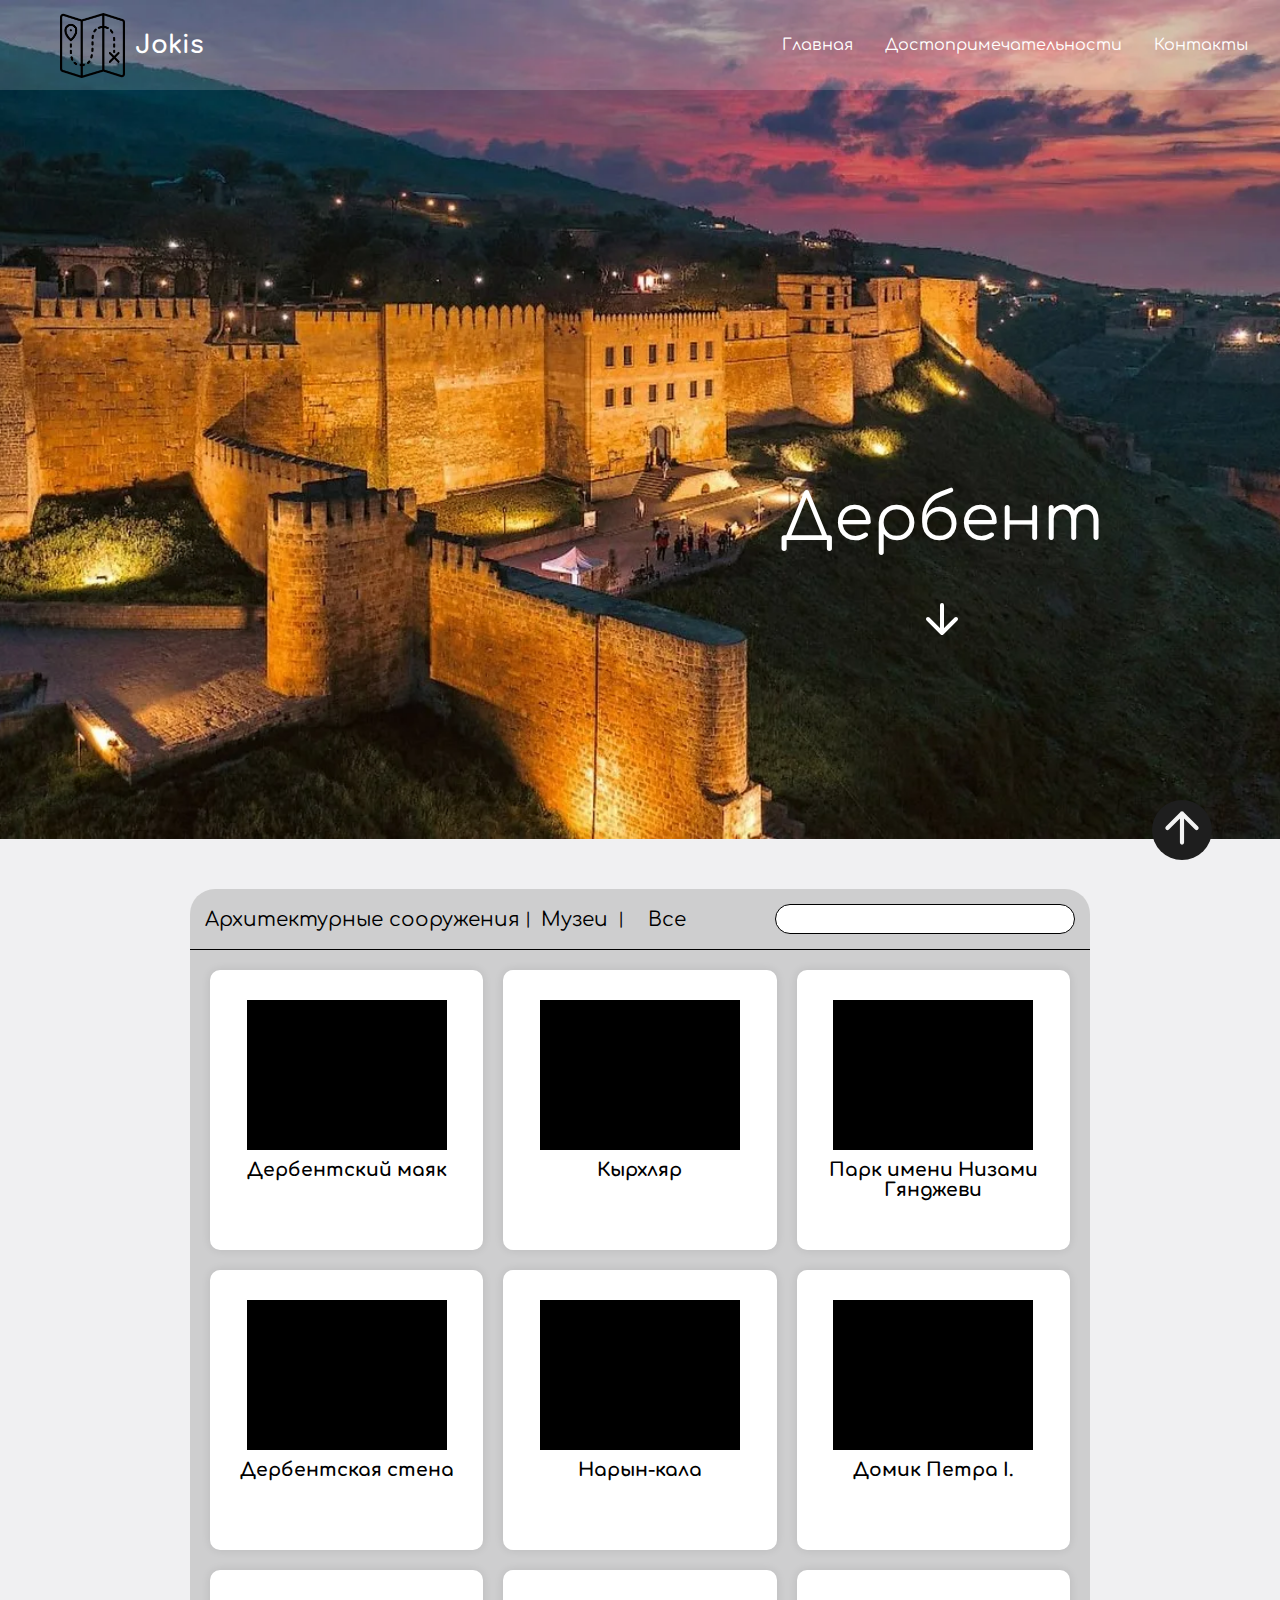
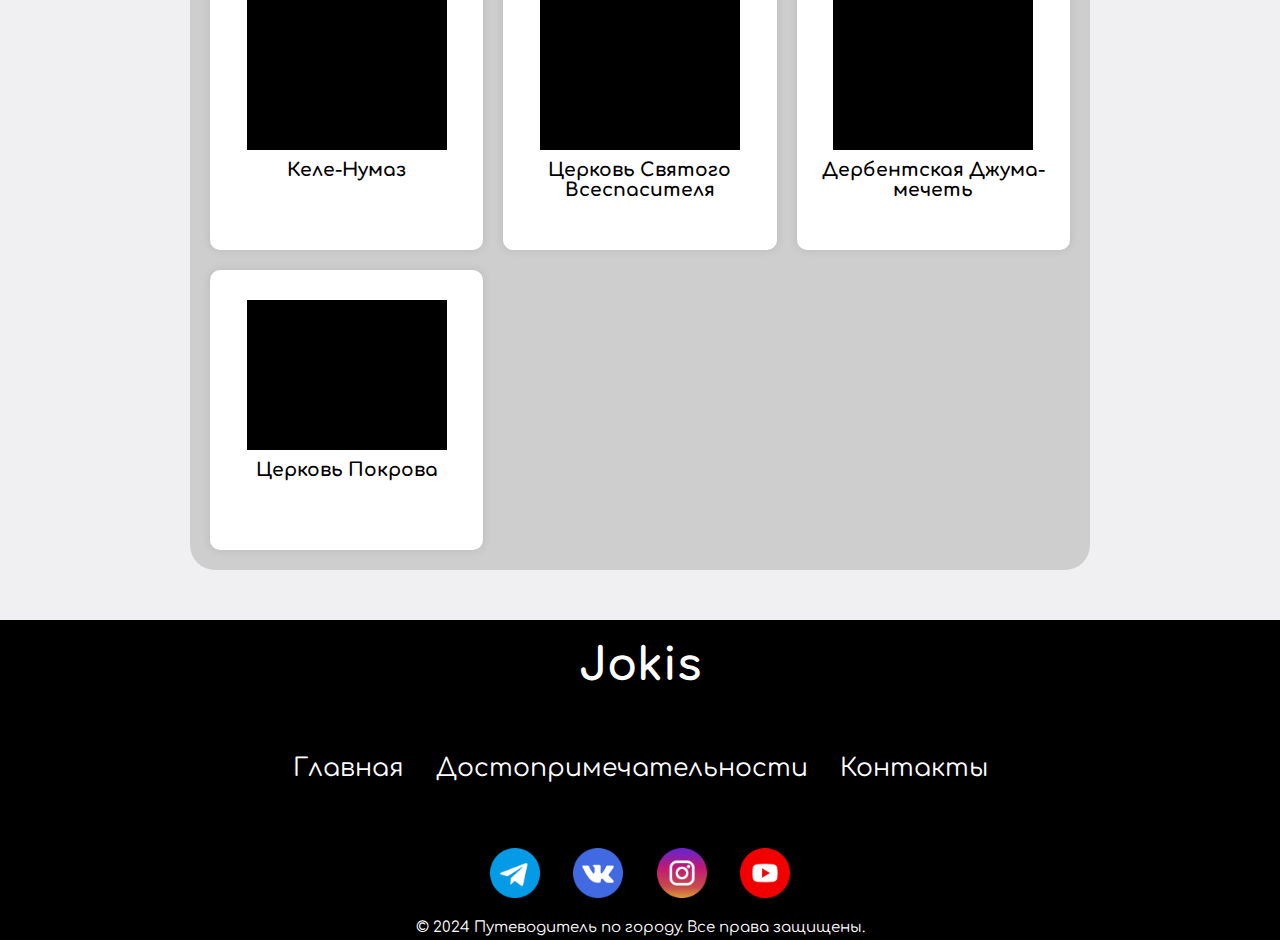
==== index2.html @ 780e8526 "Добавление api и его функционал" ====
<!DOCTYPE html>
<html lang="en">
<head>
    <meta charset="UTF-8">
    <meta name="viewport" content="width=device-width, initial-scale=1.0">
    <title>Document</title>
    <link rel="stylesheet" href="./assets/css/style.css">
<!--    <script src="./assets/JS/script.js" defer></script>-->
    <link rel="preconnect" href="https://fonts.googleapis.com">
    <link rel="preconnect" href="https://fonts.gstatic.com" crossorigin>
    <link href="https://fonts.googleapis.com/css2?family=Comfortaa:wght@300..700&display=swap" rel="stylesheet">
    <style>
        #loader {
            display: none;
            font-size: 24px;
            text-align: center;
        }
        .attraction {
            border: 1px solid #ccc;
            margin: 10px;
            padding: 10px;
            border-radius: 5px;
        }
        img {
            max-width: 100%;
            height: auto;
        }
    </style>
</head>
<body>
    <div class="yakor">
        <a href="#header"><img src="./assets/img/Arrow up.svg" alt="" width="50px" height="50px"></a>
    </div>
    <header class="header" id="header">
        <div class="header__container">
            <div class="header__container-logo">
                <img src="./assets/img/maps_2953336.png" alt="" width="65px" height="60px"> 
                <a href="./index.html">Jokis</p>
            </div>
            <div class="header__container-navbar">
                <div class="hamburger-menu">
                    <div class="hamburger" id="burgerOpen" ><img src="./assets/img/Icon.svg" alt=""></div>
                    <div class="hamburger__modal" id="menuItems">
                            <div class="close" id="burgerClose" style="width: 48px; height: 48px;"><img src="./assets/img/close.svg" alt=""></div>
                            <ul class="hamburger__nav-links">
                                <a href="./index.html" class="button">Главная</a>
                                <a href="./index2.html" class="button">Достопримечательности</a>
                                <a href="./index3.html" class="button-contact">Контакты</a>
                            </ul>
                    </div>
                </div>
                <ul class="nav-links">
                    <li><a href="./index.html">Главная</a></li>
                    <li><a href="./index2.html">Достопримечательности</a></li>
                    <li><a href="./index3.html">Контакты</a></li>
                </ul>
            </div>

        </div>
        <div class="header__intro">
            <p class="intro">Дербент</p>
            <a href="#slid2"><img src="./assets/img/Arrow left.svg" alt=""></a>
        </div>
        <script src="./assets/JS/burger.js"></script>
    </header>
    <section class="dep">
    
        <div class="dep_box">
            <div class="top">
                <div class="top-bottoms">
                    <button class="button_filtr" id='filtr-1'>Архитектурные сооружения</button>
                    <p>|</p>
                    <button class="button_filtr" id='filtr-2'>Музеи</button>
                    <p>|</p>
                    <button class="button_filtr" id='filtr-3'>Все</button>
                </div>
                <input id='search_input' type="search">
            </div>
            <div class="dep__cards">
                <div class="card bam" id="1">
                    <div class="img" style="background-color: black; width: 200px; height: 150px;"></div>
                    <h3>Дербентский маяк</h3>
                </div>
                <div class="card" id="2">
                    <div class="img" style="background-color: black; width: 200px; height: 150px;"></div>
                    <h3>Кырхляр</h3>
                </div>
                <div class="card" id="3 bam">
                    <div class="img" style="background-color: black; width: 200px; height: 150px;"></div>
                    <h3>Парк имени Низами Гянджеви</h3>
                </div>
                <div class="card" id="4">
                    <div class="img" style="background-color: black; width: 200px; height: 150px;"></div>
                    <h3>Дербентская стена</h3>
                </div>
                <div class="card bum" id="5">
                    <div class="img" style="background-color: black; width: 200px; height: 150px;"></div>
                    <h3>Нарын-кала</h3>
                </div>
                <div class="card" id="6">
                    <div class="img" style="background-color: black; width: 200px; height: 150px;"></div>
                    <h3>Домик Петра I. </h3>
                </div>
                <div class="card" id="7">
                    <div class="img" style="background-color: black; width: 200px; height: 150px;"></div>
                    <h3>Келе-Нумаз</h3>
                </div>
                <div class="card" id="8">
                    <div class="img" style="background-color: black; width: 200px; height: 150px;"></div>
                    <h3>Церковь Святого Всеспасителя</h3>
                </div>
                <div class="card" id="9">
                    <div class="img" style="background-color: black; width: 200px; height: 150px;"></div>
                    <h3>Дербентская Джума-мечеть</h3>
                </div>
                <div class="card" id="10">
                    <div class="img" style="background-color: black; width: 200px; height: 150px;"></div>
                    <h3>Церковь Покрова</h3>
                </div>
            </div>
        </div>
        <script src="./assets/JS/index2.js"></script>
    </section>
    <section class="footer">
        <div class="footer__container">
            <div class="footer__container-logo">
                <p>Jokis</p>
            </div>
            <div class="footer__container-navbar">
                <ul class="nav-links">
                    <a href="./index.html">Главная</a>
                    <a href="./index2.html">Достопримечательности</a>
                    <a href="./index3.html">Контакты</a>
                </ul>
            </div>
            <div class="footer__container-social">
                <a href="#" class="social-link"><img src="./assets/img/free-icon-telegram-2111646.png" alt="" width="50px" height="50px"></a>
                <a href="#" class="social-link"><img src="./assets/img/free-icon-vk-3670055.png" alt="" width="50px" height="50px"></a>
                <a href="#" class="social-link"><img src="./assets/img/free-icon-instagram-4494488.png" alt="" width="50px" height="50px"></a>
                <a href="#" class="social-link"><img src="./assets/img/free-icon-youtube-4494485.png" alt="" width="50px" height="50px"></a>
            </div>
        </div>
        <div class="footer__copyright">
            <p style="color: white;">&copy; 2024 Путеводитель по городу. Все права защищены.</p>
        </div>
    </section>

</body>
</html>
---- assets/css/style.css ----
@charset "UTF-8";
#help-modal {
  background-color: #D9D9D9;
  color: white;
  padding: 12px 16px;
  border: none;
  cursor: pointer;
}
@keyframes animatetop {
  from {
    top: -300px;
    opacity: 0;
  }
  to {
    top: 0;
    opacity: 1;
  }
}
* {
  margin: 0;
  padding: 0;
  font-family: Comfortaa;
  color: black;
  text-decoration: none;
}

body {
  margin: 0 auto;
  width: 100%;
  height: 100%;
  background-color: #F0F0F2;
}

.header {
  margin: 0 auto;
  width: 100%;
  height: 839px;
  background: url("../img/[base64].webp");
  background-repeat: no-repeat;
  background-size: cover;
  background-position: center;
}
.header__container {
  margin: 0 auto;
  width: 100%;
  height: 90px;
  display: flex;
  justify-content: space-between;
  align-items: center;
  background-color: rgba(248, 247, 248, 0.1607843137);
}
.header__container-logo {
  display: flex;
  align-items: center;
  margin-left: 60px;
  height: 60px;
  width: 190px;
}
.header__container-logo a {
  margin-left: 10px;
  font-size: 25px;
  font-weight: 900;
  color: white;
}
.header__container-navbar {
  height: 40px;
  display: flex;
  justify-content: space-between;
  align-items: center;
  padding: 0 1rem;
}
.header__container-navbar .hamburger-menu {
  height: 40px;
  display: none;
}
.header__container-navbar .hamburger-menu .hamburger__modal {
  display: none;
  position: fixed;
  z-index: 1;
  left: 0;
  top: 0;
  width: 100vw; /* полная ширина */
  height: 100vh; /* полная высота */
  background-color: rgba(0, 0, 0, 0.4); /* цвет фона - прозрачный черный */
}
.header__container-navbar .hamburger-menu .hamburger__modal-content {
  background-color: #fff;
  /* окно будет находится по центру по горизонтали и с отступом сверху в 100 px */
  margin: 0 auto;
  padding: 20px;
  width: 50%;
  font-size: 20px;
  /* разнесем текст и кнопоку по краям окна */
  display: flex;
  flex-direction: column;
}
.header__container-navbar .hamburger {
  width: 30px;
  height: 3px;
  margin: 5px;
}
.header__container-navbar ul {
  list-style: none;
  display: flex;
  margin: 0;
  padding: 0;
}
.header__container-navbar ul li a {
  color: white;
  text-decoration: none;
  padding: 1rem;
  font-family: Comfortaa;
}
.header__intro {
  position: relative;
  right: 5%;
  top: 35%;
  width: 348px;
  height: 200px;
  display: flex;
  flex-direction: column;
  align-items: center;
  gap: 40px;
  font-size: Comfortaa;
  float: right;
  margin: 0 auto;
  padding: 100px;
}
.header__intro .intro {
  color: white;
  font-size: 64px;
}
.header__intro .pov-intro {
  color: #ffffff;
  font-size: 36px;
}

.slider {
  display: flex;
  width: 100%;
  height: 852px;
  margin: 0 auto 0 auto;
  padding-bottom: 90px;
  padding-top: 90px;
  border-bottom: 10px solid #D9D2B0;
  border-top: 10px solid #D9D2B0;
}
.slider__container {
  position: relative;
  width: 1400px;
  height: 852px;
  margin: 0 auto;
  overflow: hidden;
}
.slider__container-block {
  width: 100%;
  height: 100%;
}
.slider__container .prev-button, .slider__container .next-button {
  position: absolute;
  top: 45%;
  width: 160px;
  height: 140px;
  border: 0;
}
.slider__container .prev-button {
  background: url("../img/arrow_back.svg") no-repeat center;
}
.slider__container .next-button {
  right: 0;
  background: url("../img/arrow_back(1).svg") no-repeat center;
}
.slider img {
  width: 100%;
  height: 100%;
  -o-object-fit: cover;
     object-fit: cover;
}

.bloks {
  width: 1400px;
  height: 1422px;
  margin: 0 auto;
  padding-bottom: 90px;
  display: flex;
  flex-direction: column;
  align-items: center;
  justify-content: center;
}
.bloks__block1 {
  width: 1210px;
  height: 476px;
  background-color: #ffffff;
  border: 5px solid #BF9424;
  display: flex;
  flex-direction: column;
  align-items: center;
  justify-content: center;
  margin-bottom: 48px;
}
.bloks__block1 .intro {
  font-size: 50px;
}
.bloks__block1 p {
  font-size: 50px;
  color: #BF9424;
}
.bloks__block1-intro {
  width: 1152px;
  height: 325px;
  margin-top: 40px;
  border: 5px solid rgba(16, 17, 12, 0.6431372549);
}
.bloks__block1-intro p {
  color: black;
  font-size: 32px;
  padding: 34px 9px;
}
.bloks__block1-intro span {
  color: #BF9424;
}
.bloks__block2 {
  width: 1354px;
  height: 616px;
  background-color: #ffffff;
  border: 5px solid #BF9424;
  display: flex;
  flex-direction: column;
  align-items: center;
  justify-content: center;
}
.bloks__block2 .intro {
  font-size: 50px;
  color: #BF9424;
  margin-bottom: 52px;
}
.bloks__block2-boxs {
  width: 1300px;
  height: 420px;
  display: flex;
  gap: 20px;
}
.bloks__block2-boxs .box {
  width: 420px;
  height: 420px;
  display: flex;
  align-items: center;
  justify-content: center;
  flex-direction: column;
  border: 5px solid rgba(16, 17, 12, 0.2901960784);
  gap: 20px;
}
.bloks__block2-boxs .box img {
  margin-top: 32px;
}
.bloks__block2-boxs .box .box-num {
  font-size: 19px;
  margin-top: 10px;
}
.bloks__block2-boxs .box .box-intro {
  width: 342px;
  height: 198px;
  font-size: 19px;
  text-align: justify;
}

.dep {
  width: 100%;
  height: 100%;
}
.dep_box {
  width: 900px;
  height: auto;
  margin: 50px auto;
  background-color: rgba(194, 194, 194, 0.738);
  border-radius: 25px;
}
.dep_box .top {
  width: 100%;
  height: 40px;
  padding: 10px 0;
  display: flex;
  gap: 70px;
  justify-content: center;
  align-items: center;
  border-bottom: 1px solid black;
}
.dep_box .top .top-bottoms {
  width: 500px;
  display: flex;
  justify-content: space-around;
  align-items: center;
}
.dep_box .top .top-bottoms p {
  padding: 5px;
}
.dep_box .top .top-bottoms button {
  position: relative;
  width: 80%;
  height: 30px;
  border: 0;
  border-radius: 5px;
  background-color: rgba(0, 0, 0, 0);
  font-size: 20px;
  white-space: nowrap;
  cursor: pointer;
}
.dep_box .top .top-bottoms button:hover {
  color: black;
  border-bottom: 2px solid black;
  border-radius: 0;
  transition-duration: 0.5;
}
.dep_box .top input {
  width: 300px;
  height: 30px;
  border-radius: 20px;
  border: 0;
  font-size: 18px;
  background: url("../Перенесенное изображение (2).png") no-repeat 3px 1px white;
  background-size: auto 90%;
  border: 1px solid #000;
  padding: 5px 5px 5px 40px;
}
.dep_box .top input:focus {
  outline: none;
  background-color: #fff;
  box-shadow: 0 0 0 5px rgba(129, 140, 248, 0.3);
}
.dep__cards {
  display: grid;
  grid-template-columns: repeat(3, 2fr);
  gap: 20px;
  padding: 20px;
}
.dep__cards .card {
  height: 240px;
  background-color: #fff;
  padding: 20px;
  border-radius: 10px;
  box-shadow: 0 0 10px rgba(0, 0, 0, 0.1);
}
.dep__cards .card:hover {
  transform: scale(1.05);
  transition: 0.3s;
}
.dep__cards .card h3 {
  text-align: center;
}
.dep__cards .card .img {
  margin: 10px auto;
}

.filtr {
  position: fixed;
  top: 0;
  left: 0;
  width: 100%;
  height: 100%;
  z-index: 9999998;
  background-color: rgba(38, 38, 38, 0);
  display: grid;
  align-items: center;
  justify-content: center;
  overflow-y: auto;
  visibility: hidden;
  opacity: 0;
  transition: opacity 0.4s, visibility 0.4s;
}
.filtr__modal {
  width: 530px;
  height: 420px;
  background-color: aquamarine;
  border-radius: 20px;
}
.filtr__modal-fi {
  width: 500px;
  height: 230px;
  margin: 30px auto;
  display: flex;
  justify-content: space-between;
}
.filtr__modal-fi input {
  margin-right: 5px;
}
.filtr__modal-fi .list {
  height: 200px;
  display: flex;
  gap: 10px;
  flex-direction: column;
}
.filtr__modal .submit {
  width: 220px;
  height: 50px;
  position: relative;
  top: 20px;
  left: 28.5%;
  border: 1px solid;
  border-radius: 5px;
}
.filtr__modal .submit:hover {
  color: black;
}
.filtr img {
  position: relative;
  float: right;
  top: -20px;
  left: 30px;
  cursor: pointer;
}
.filtr.open {
  visibility: visible;
  opacity: 1;
}

.delete {
  display: none;
}

.maps {
  width: 100%;
  height: 1093px;
  margin: 0 auto;
  display: flex;
  flex-direction: column;
  align-items: center;
  justify-content: center;
  border-top: 10px solid rgba(191, 147, 36, 0.2705882353);
}
.maps p {
  font-size: 64px;
  color: #bf9324;
  margin-bottom: 40px;
}
.maps__box {
  width: 1200px;
  height: 685px;
}
.maps__box iframe {
  width: 100%;
  height: 100%;
}

.footer {
  width: 100%;
  height: 320px;
  margin: 0 auto;
  display: flex;
  flex-direction: column;
  align-items: center;
  justify-content: center;
  background-color: black;
}
.footer__container {
  width: 1400px;
  height: 100%;
  margin-top: 20px;
  display: flex;
  align-items: center;
  justify-content: space-between;
  flex-direction: column;
  gap: 10px;
}
.footer__container-logo {
  display: flex;
  align-items: center;
  justify-content: center;
}
.footer__container-logo p {
  font-size: 45px;
  font-weight: 900;
  color: white;
}
.footer__container-navbar {
  height: 30%;
  display: flex;
  justify-content: space-between;
  align-items: center;
}
.footer__container-navbar ul {
  list-style: none;
  display: flex;
  margin: 0;
  padding: 0;
  align-items: center;
}
.footer__container-navbar ul a {
  color: white;
  padding: 1rem;
  font-family: Comfortaa;
  font-size: 25px;
}
.footer__container-social {
  width: 300px;
  height: 40px;
  display: flex;
  justify-content: space-between;
  align-items: center;
  padding: 10px 1rem;
}
.footer__container-social ul {
  list-style: none;
  display: flex;
  margin: 0;
  padding: 0;
}
.footer__container-social ul li a {
  color: white;
  text-decoration: none;
  padding: 1rem;
  font-family: Comfortaa;
}
.footer__copyright {
  width: 100%;
  height: 30px;
  display: flex;
  justify-content: center;
  align-items: center;
  margin-top: 10px;
}
.footer__copyright p {
  font-size: 15px;
  color: white;
}

.box-container {
  margin-top: 40px;
  display: flex;
  align-items: center;
  justify-content: center;
  width: 100%;
  height: 100%;
}
.box-container__box {
  width: 100%;
  height: 100%;
  display: flex;
  align-items: center;
  justify-content: center;
  flex-direction: column;
  border: 5px solid rgba(16, 17, 12, 0.2901960784);
}
.box-container__box img {
  margin-top: 32px;
}
.box-container__box .box-num {
  font-size: 19px;
  margin-top: 10px;
}
.box-container__box .box-intro {
  width: 342px;
  height: 198px;
  font-size: 19px;
}

.helping {
  width: 100%;
  height: 620px;
  margin: 0 auto;
  background-color: rgba(255, 255, 255, 0.9411764706);
}
.helping__container {
  width: 1000px;
  height: 168px;
  padding: 50px 0;
  margin: 0 auto;
  display: flex;
  flex-direction: column;
  align-items: center;
}
.helping__container-title {
  font-size: 64px;
}
.helping__container p {
  font-size: 36px;
  text-align: center;
  color: #1E1E1E;
}
.helping__boxs-1 {
  width: 1320px;
  height: 90;
  margin: 0 auto;
  display: flex;
  justify-content: space-evenly;
  transition: all 1s linear;
}
.helping__boxs-1 .box {
  width: 400px;
  height: 90px;
  display: flex;
  align-items: center;
  justify-content: start;
  gap: 20px;
  background: #D9D9D9;
  transition: all 1s linear;
  border: 0;
}
.helping__boxs-1 .box img {
  width: 40px;
  height: 40px;
  margin-left: 25px;
}
.helping__boxs-1 .box__title {
  width: 150px;
  height: 56px;
  display: flex;
  flex-direction: column;
  align-items: start;
  justify-content: center;
}
.helping__boxs-1 .box__title a {
  font-size: 18px;
  color: rgba(0, 0, 0, 0.7568627451);
}
.helping__boxs-1 .box__title p {
  font-size: 24px;
}
.helping__boxs-1 .box:hover {
  position: relative;
  opacity: 1;
  transform: scale(1.1);
  box-shadow: 0px 10px 20px #262626;
}
.helping__boxs-2 {
  width: 920px;
  height: 90px;
  display: flex;
  justify-content: space-between;
  margin: 20px auto 0 auto;
}
.helping__boxs-2 .box {
  width: 400px;
  height: 90px;
  display: flex;
  align-items: center;
  justify-content: start;
  gap: 20px;
  background: #D9D9D9;
  transition: all 1s linear;
}
.helping__boxs-2 .box img {
  margin-left: 25px;
}
.helping__boxs-2 .box__title {
  display: flex;
  flex-direction: column;
}
.helping__boxs-2 .box__title a {
  font-size: 18px;
  color: rgba(0, 0, 0, 0.7568627451);
}
.helping__boxs-2 .box__title p {
  font-size: 24px;
}
.helping__boxs-2 .box:hover {
  position: relative;
  opacity: 1;
  transform: scale(1.05);
  box-shadow: 0px 10px 20px #262626;
}

.modal {
  position: fixed;
  top: 0;
  left: 0;
  width: 100%;
  height: 100%;
  z-index: 9999998;
  background-color: rgba(38, 38, 38, 0);
  display: grid;
  align-items: center;
  justify-content: center;
  overflow-y: auto;
  visibility: hidden;
  opacity: 0;
  transition: opacity 0.4s, visibility 0.4s;
  box-shadow: 10px 5px 0 red;
}
.modal__box {
  border-radius: 15px;
  position: relative;
  max-width: 500px;
  height: 480px;
  padding: 45px;
  z-index: 1;
  margin: 30px 15px;
  background-color: #D9D9D9;
  transform: scale(0);
  transition: transform 0.8s;
  box-shadow: 0px 6px 10px 6px rgba(0, 0, 0, 0.35);
}
.modal__box .input-group {
  margin-top: 40px;
  display: flex;
  flex-direction: column;
  gap: 20px;
}
.modal__box .input-group p {
  font-size: 18px;
}
.modal__box .input-group input {
  width: 65%;
  height: 40px;
  font-size: 20px;
  border-radius: 15px;
  border: none;
}
.modal__box .input-group button {
  margin: 80px auto 0 auto;
  width: 365px;
  height: 72px;
  border-radius: 15px;
  border: none;
  background-color: rgba(0, 0, 0, 0.6509803922);
  font-size: 32px;
  color: white;
}
.modal.open {
  visibility: visible;
  opacity: 1;
}
.modal.open .modal__box {
  transform: scale(1);
}
.modal__close-btn {
  position: relative;
  top: -50px;
  left: 50px;
  float: right;
  border: none;
  background-color: transparent;
  padding: 10px;
  cursor: pointer;
}

.yakor {
  position: fixed;
  left: 90%;
  bottom: 40px;
  width: 60px;
  height: 60px;
  background-color: #1E1E1E;
  float: right;
  display: flex;
  align-items: center;
  justify-content: center;
  border-radius: 50%;
  z-index: 9000;
}
.yakor a img {
  writing-mode: vertical-lr;
}

#button-index4 {
  position: absolute;
  top: 5%;
  left: 5%;
  width: 40px;
  height: 40px;
  border: 0;
  border-radius: 50%;
  font-size: 20px;
  text-align: center;
  background-color: #000;
  cursor: pointer;
}
#button-index4:hover {
  background-color: #ff0000;
}
#button-index4 img {
  width: 100%;
  height: 100%;
}

.modal-index4 {
  width: 1000px;
  height: 600px;
  margin: 60px auto;
}
.modal-index4__box {
  width: 100%;
  height: 100%;
  border: 1px solid black;
  background-color: beige;
  border-radius: 20px;
}
.modal-index4__box h1 {
  font-weight: 800;
  font-size: 40px;
  position: relative;
  top: 15px;
  left: 30px;
}
.modal-index4__box-img {
  width: 60%;
  height: 400px;
  margin: 40px 0 0 20px;
  display: flex;
  align-items: center;
}
.modal-index4__box-img_btn {
  width: 40px;
  height: 200px;
  display: flex;
  align-items: center;
  justify-content: center;
}
.modal-index4__box-img img {
  width: 100%;
  height: 100%;
  border: 1px solid black;
}
.modal-index4__box-title {
  width: 330px;
  height: auto;
  position: relative;
  float: right;
  top: -400px;
  left: -12px;
  padding: 10px;
  background-color: bisque;
}
.modal-index4__box-button {
  position: relative;
  float: right;
  width: 200px;
  height: 40px;
  top: 40px;
  left: 300px;
  border-radius: 5px;
  background-color: cadetblue;
  display: flex;
  align-items: center;
  justify-content: center;
}

@media only screen and (max-width: 768px) {
  .header {
    width: 100%;
    height: 100%;
    margin-top: 90px;
    position: relative; /* Позволяет дочерним элементам позиционироваться относительно него */
    height: 250px; /* Высота header */
    background: url("../img/[base64].webp");
    background-size: cover; /* или другое значение */
    background-position: top; /* измените позицию, если нужно */
    background-repeat: no-repeat; /* или другое значение */
  }
  .header__container {
    width: 100%;
    position: absolute; /* Позволяет разместить контейнер поверх header */
    top: -90px; /* Отступ сверху */
    z-index: 1; /* Устанавливаем выше фона */
    background-color: #F0F0F2;
  }
  .header__container-logo p {
    color: black;
  }
  .header__container-navbar .hamburger-menu .open {
    position: fixed;
    left: 34.8%;
    float: right;
    width: 65%;
    background-color: rgba(0, 0, 0, 0.7725490196);
    display: flex;
    flex-direction: column;
    align-items: end;
  }
  .header__container-navbar .hamburger-menu .open .close {
    position: relative;
    width: 100%;
    height: 100%;
    float: right;
    margin-right: 2.5%;
    margin-top: 20px;
  }
  .header__container-navbar .hamburger-menu .open ul {
    position: relative;
    display: flex;
    flex-direction: column;
    margin-right: 10px;
    gap: 20px;
  }
  .header__container-navbar .hamburger-menu .open ul .button {
    color: white;
    text-align: center;
  }
  .header__container-navbar .hamburger-menu .open ul .button-contact {
    text-align: center;
    color: white;
  }
  .header__intro {
    position: relative;
    top: 60%;
    right: 0;
    width: 40%;
    height: 100px;
    margin: 0;
    padding: 0;
    margin-top: 0;
    gap: 10px;
    float: right;
  }
  .header__intro .intro {
    font-size: 150%;
    color: white;
  }
  .header__intro .pov-intro {
    font-size: 85%;
  }
  .header__intro a {
    width: 33px;
    height: 28px;
    display: flex;
    align-items: center;
    justify-content: center;
  }
  .header__intro img {
    width: 100%;
    height: 100%;
  }
  .slider {
    width: 100%;
    height: auto;
    margin: 5% auto;
    display: flex;
    padding: 10% 0;
    margin-top: 0;
  }
  .slider__container {
    width: 100%;
    height: 100%;
    position: relative;
    margin: 0;
    overflow: hidden;
  }
  .slider__container .prev-button, .slider__container .next-button {
    top: 35%;
    width: 20%;
    height: 30%;
    background-size: 80%;
    background-position: center;
  }
  .slider__container.prev-button {
    left: 0;
  }
  .slider__container.next-button {
    float: right;
  }
  .slider__container img {
    width: 100%;
    height: 230px;
    -o-object-fit: cover;
       object-fit: cover;
  }
  .bloks {
    width: 100%;
    height: 50%;
  }
  .bloks__block1 {
    width: 80%;
    height: 30%;
  }
  .bloks__block1 .intro {
    font-size: 180%;
  }
  .bloks__block1 p {
    margin: 20px 10px 20px 10px;
    font-size: 100%;
  }
  .bloks__block1-intro {
    width: 80%;
    height: 50%;
    margin: 0 0 20px 0;
  }
  .bloks__block1-intro p {
    padding: 0;
    text-align: center;
  }
  .bloks__block2 {
    width: 80%;
    height: 150%;
    justify-content: start;
  }
  .bloks__block2 .intro {
    width: 100%;
    font-size: 200%;
    display: flex;
    justify-content: center;
    text-align: center;
    margin: 30px 0;
  }
  .bloks__block2-boxs {
    width: 80%;
    height: 80%;
    display: flex;
    align-items: center;
    flex-direction: column;
    margin-bottom: 40px;
    gap: 20px;
  }
  .bloks__block2-boxs .box {
    width: 100%;
    height: 100%;
  }
  .bloks__block2-boxs .box .box-intro {
    width: 90%;
    height: 100%;
    font-size: 90%;
    margin-bottom: 20px;
  }
  .bloks__block2-boxs .box img {
    margin-top: 20px;
    width: 90%;
  }
  .bloks__block2-boxs .box .box-num {
    margin: 0;
    margin-top: 20px;
  }
  .slid2 {
    width: 100%;
    height: 100%;
  }
  .slid2 p {
    text-align: center;
    width: 100%;
    font-size: 150%;
    margin: 30px 0;
  }
  .slid2__boxs {
    width: 80%;
    height: 100%;
    justify-content: space-between;
    margin-bottom: 50px;
  }
  .slid2__boxs-box {
    width: 103%;
    height: 100%;
    align-items: center;
    flex-direction: column;
  }
  .slid2__boxs-box img {
    width: 100%;
    height: 100%;
  }
  .slid2__boxs-box__text-intro {
    width: 96.5%;
    height: 100%;
    justify-content: start;
    border-top: none;
    border-left: 5px solid #bf9324;
  }
  .slid2__boxs-box__text-intro .intro {
    font-size: 130%;
    margin: 10px 0;
  }
  .slid2__boxs-box__text-intro .text {
    margin: 10px 0;
    font-size: 100%;
  }
  .maps {
    width: 100%;
    height: 100%;
  }
  .maps p {
    margin-top: 40px;
    font-size: 200%;
  }
  .maps__box {
    width: 100%;
    height: 500px;
  }
  .footer {
    width: 100%;
    height: 100%;
  }
  .footer__container {
    width: 100%;
  }
  .footer__container-logo {
    width: 100%;
  }
  .footer__container-navbar .nav-links {
    flex-direction: column;
  }
  .footer__container-navbar .nav-links a {
    font-size: 120%;
  }
  .footer__copyright {
    margin-top: 10px;
    display: flex;
    align-items: center;
    text-align: center;
  }
  .helping {
    width: 100%;
    height: 100%;
    padding-bottom: 20px;
  }
  .helping__container {
    width: 100%;
    height: 100%;
  }
  .helping__container-title {
    font-size: 200%;
  }
  .helping__container p {
    font-size: 150%;
    margin-top: 20px;
  }
  .helping__boxs-1 {
    width: 100%;
    height: 100%;
    flex-direction: column;
    gap: 20px;
  }
  .helping__boxs-1 .box {
    align-items: center;
    justify-content: center;
    width: 90%;
    margin: 0 auto;
  }
  .helping__boxs-1 .box img {
    margin: 0;
  }
  .helping__boxs-2 {
    width: 100%;
    height: 100%;
    flex-direction: column;
    gap: 20px;
  }
  .helping__boxs-2 .box {
    align-items: center;
    justify-content: center;
    width: 90%;
    margin: 0 auto;
  }
  .helping__boxs-2 .box img {
    margin: 0;
  }
  .modal {
    width: 100%;
    display: flex;
    align-items: center;
  }
  .modal__box {
    width: 50%;
    height: 40%;
  }
  .modal__box h1 {
    font-size: 100%;
  }
  .modal__box .input-group {
    width: 100%;
  }
  .modal__box .input-group p {
    font-size: 100%;
  }
  .modal__box .input-group input {
    width: 100%;
  }
  .modal__box .input-group button {
    width: 100%;
    height: 60px;
    margin: 0;
    font-size: 100%;
  }
  .yakor {
    position: fixed;
    left: 80%;
    bottom: 5%;
    width: 45px;
    height: 45px;
    background-color: #1E1E1E;
    float: right;
    display: flex;
    align-items: center;
    justify-content: center;
    border-radius: 50%;
    z-index: 9000;
  }
  .yakor a {
    width: 60%;
    height: 60%;
  }
  .yakor a img {
    width: 100%;
    height: 100%;
  }
  .header__container-logo {
    margin-left: 10px;
  }
  .header__container-navbar .hamburger-menu {
    display: block;
  }
  .header__container-navbar .nav-links {
    display: none;
  }
}
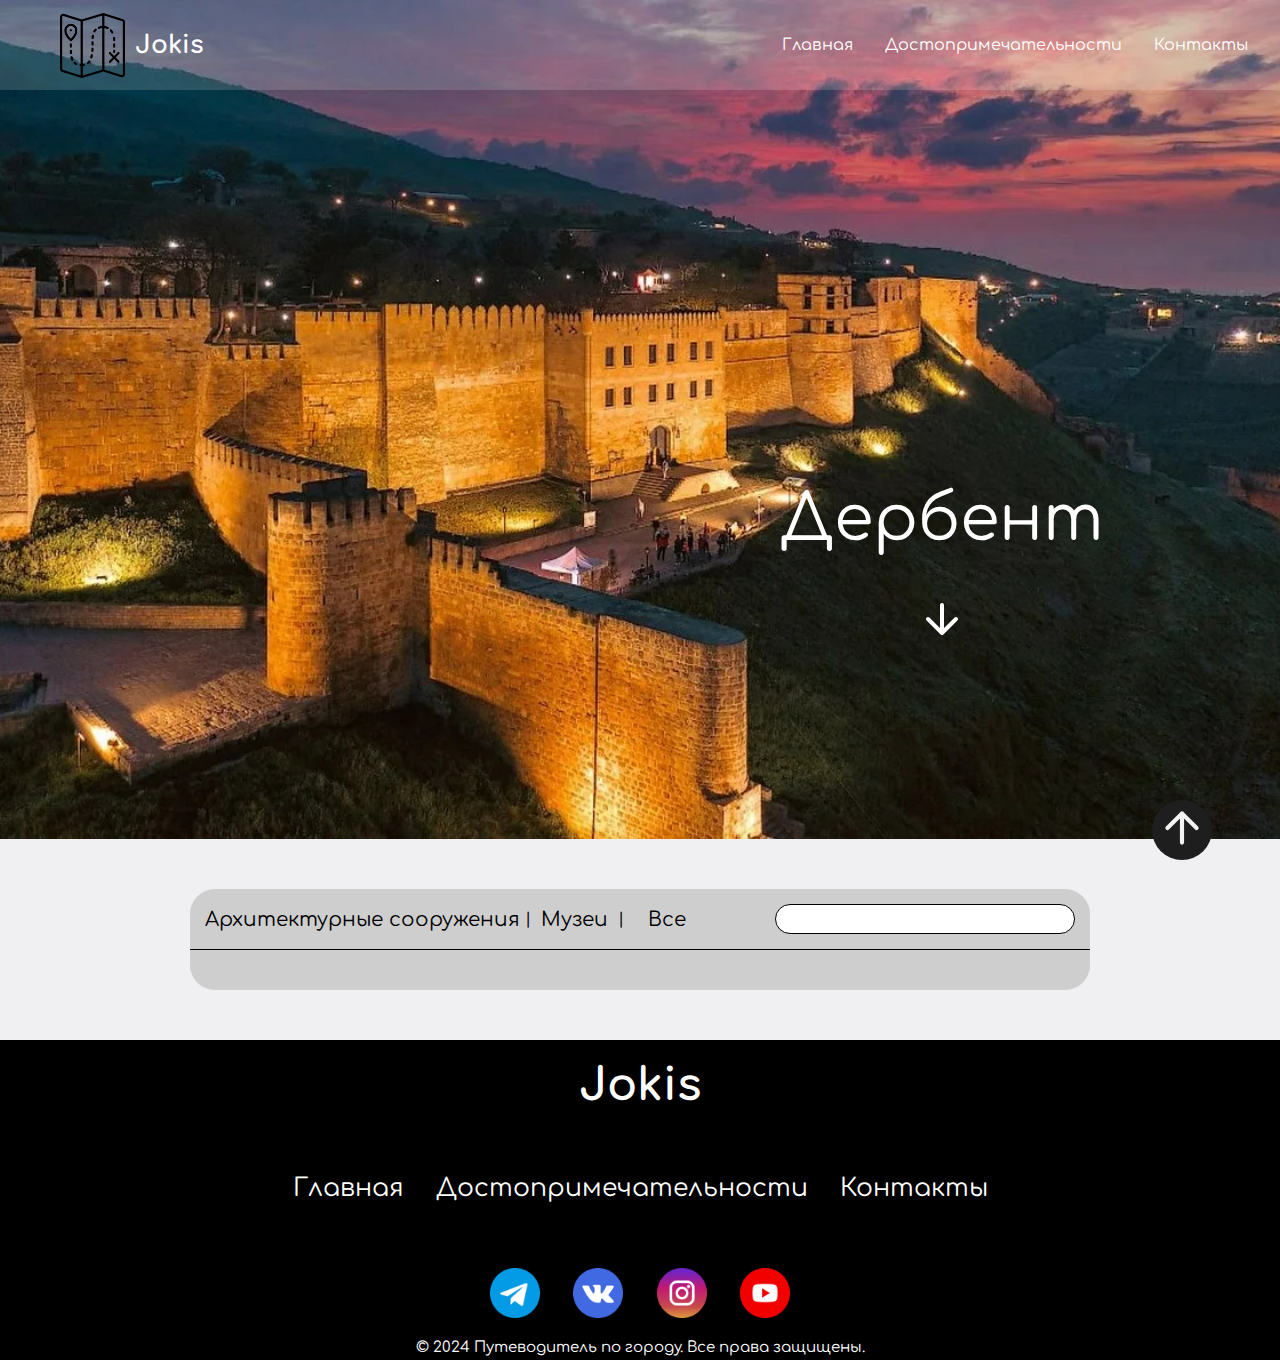
==== commit dc355fb8: "Переделан функционал страницы достопримечательности.Теперь все прогружаеться и используется через mo" ====
--- a/index2.html
+++ b/index2.html
@@ -64,8 +64,7 @@
         <script src="./assets/JS/burger.js"></script>
     </header>
     <section class="dep">
-    
-        <div class="dep_box">
+        <div class="dep__box">
             <div class="top">
                 <div class="top-bottoms">
                     <button class="button_filtr" id='filtr-1'>Архитектурные сооружения</button>
@@ -76,47 +75,47 @@
                 </div>
                 <input id='search_input' type="search">
             </div>
-            <div class="dep__cards">
-                <div class="card bam" id="1">
-                    <div class="img" style="background-color: black; width: 200px; height: 150px;"></div>
+            <div class="dep__cards" id="dep__cards">
+                <!-- <div class="card str-1 bam" id="1">
+                    <div class="img" style="background-color: black; width: 200px; height: 150px;"><img style="width: 100%; height: 100%;" src="./assets/img/img_in_api/maik2.jpg" alt=""></div>
                     <h3>Дербентский маяк</h3>
                 </div>
-                <div class="card" id="2">
+                <div class="card str-1" id="2">
                     <div class="img" style="background-color: black; width: 200px; height: 150px;"></div>
                     <h3>Кырхляр</h3>
                 </div>
-                <div class="card" id="3 bam">
+                <div class="card str-1" id="3">
                     <div class="img" style="background-color: black; width: 200px; height: 150px;"></div>
                     <h3>Парк имени Низами Гянджеви</h3>
                 </div>
-                <div class="card" id="4">
+                <div class="card str-1" id="4">
                     <div class="img" style="background-color: black; width: 200px; height: 150px;"></div>
                     <h3>Дербентская стена</h3>
                 </div>
-                <div class="card bum" id="5">
+                <div class="card str-1 bum" id="5">
                     <div class="img" style="background-color: black; width: 200px; height: 150px;"></div>
                     <h3>Нарын-кала</h3>
                 </div>
-                <div class="card" id="6">
+                <div class="card str-2" id="6">
                     <div class="img" style="background-color: black; width: 200px; height: 150px;"></div>
                     <h3>Домик Петра I. </h3>
                 </div>
-                <div class="card" id="7">
+                <div class="card str-2" id="7">
                     <div class="img" style="background-color: black; width: 200px; height: 150px;"></div>
                     <h3>Келе-Нумаз</h3>
                 </div>
-                <div class="card" id="8">
+                <div class="card str-2" id="8">
                     <div class="img" style="background-color: black; width: 200px; height: 150px;"></div>
                     <h3>Церковь Святого Всеспасителя</h3>
                 </div>
-                <div class="card" id="9">
+                <div class="card str-2" id="9">
                     <div class="img" style="background-color: black; width: 200px; height: 150px;"></div>
                     <h3>Дербентская Джума-мечеть</h3>
                 </div>
-                <div class="card" id="10">
+                <div class="card str-2" id="10">
                     <div class="img" style="background-color: black; width: 200px; height: 150px;"></div>
                     <h3>Церковь Покрова</h3>
-                </div>
+                </div> -->
             </div>
         </div>
         <script src="./assets/JS/index2.js"></script>
--- a/assets/css/style.css
+++ b/assets/css/style.css
@@ -17,6 +17,7 @@
   }
 }
 * {
+  scroll-behavior: smooth;
   margin: 0;
   padding: 0;
   font-family: Comfortaa;
@@ -268,14 +269,14 @@
   width: 100%;
   height: 100%;
 }
-.dep_box {
+.dep__box {
   width: 900px;
   height: auto;
   margin: 50px auto;
   background-color: rgba(194, 194, 194, 0.738);
   border-radius: 25px;
 }
-.dep_box .top {
+.dep__box .top {
   width: 100%;
   height: 40px;
   padding: 10px 0;
@@ -285,16 +286,16 @@
   align-items: center;
   border-bottom: 1px solid black;
 }
-.dep_box .top .top-bottoms {
+.dep__box .top .top-bottoms {
   width: 500px;
   display: flex;
   justify-content: space-around;
   align-items: center;
 }
-.dep_box .top .top-bottoms p {
+.dep__box .top .top-bottoms p {
   padding: 5px;
 }
-.dep_box .top .top-bottoms button {
+.dep__box .top .top-bottoms button {
   position: relative;
   width: 80%;
   height: 30px;
@@ -305,13 +306,13 @@
   white-space: nowrap;
   cursor: pointer;
 }
-.dep_box .top .top-bottoms button:hover {
+.dep__box .top .top-bottoms button:hover {
   color: black;
   border-bottom: 2px solid black;
   border-radius: 0;
   transition-duration: 0.5;
 }
-.dep_box .top input {
+.dep__box .top input {
   width: 300px;
   height: 30px;
   border-radius: 20px;
@@ -322,7 +323,7 @@
   border: 1px solid #000;
   padding: 5px 5px 5px 40px;
 }
-.dep_box .top input:focus {
+.dep__box .top input:focus {
   outline: none;
   background-color: #fff;
   box-shadow: 0 0 0 5px rgba(129, 140, 248, 0.3);
@@ -349,6 +350,10 @@
 }
 .dep__cards .card .img {
   margin: 10px auto;
+}
+.dep__cards .card .img img {
+  width: 100%;
+  height: 100%;
 }
 
 .filtr {
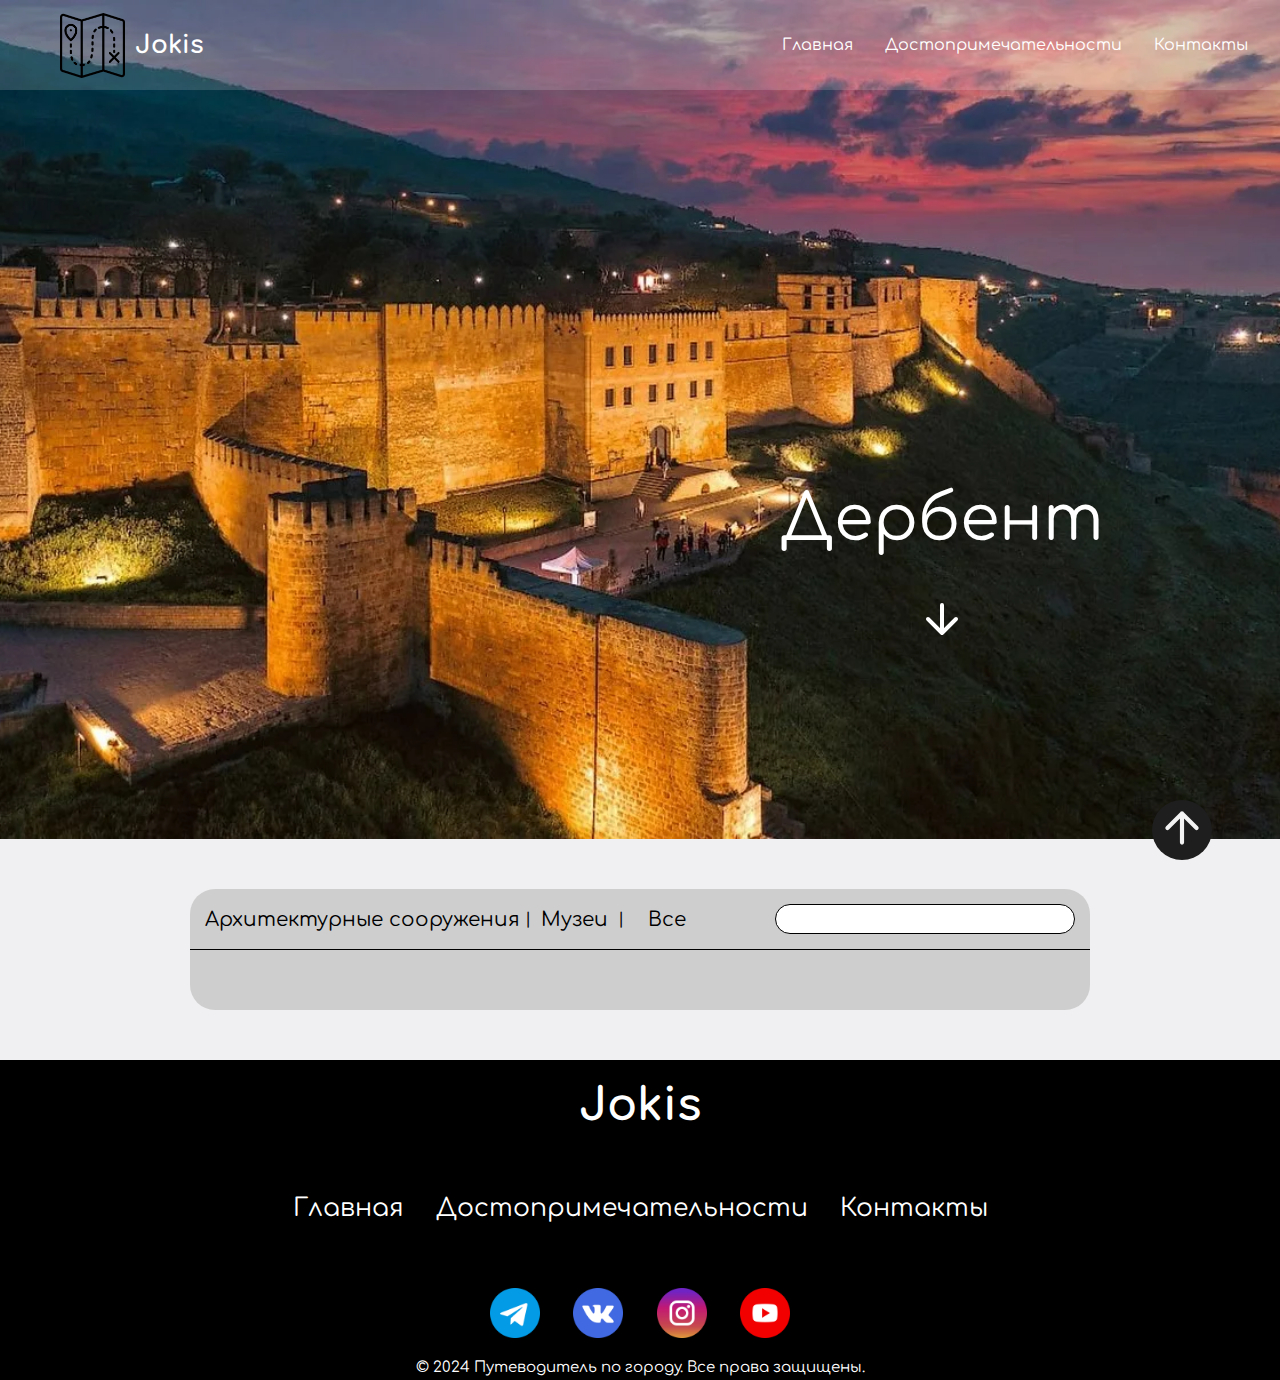
==== commit 5574c04b: "Добавлена пагинация на странице Достопримечательности(index2.html), но теперь сломана фильтрация. (О" ====
--- a/index2.html
+++ b/index2.html
@@ -117,6 +117,7 @@
                     <h3>Церковь Покрова</h3>
                 </div> -->
             </div>
+            <div id="pagination"></div>
         </div>
         <script src="./assets/JS/index2.js"></script>
     </section>
--- a/assets/css/style.css
+++ b/assets/css/style.css
@@ -758,7 +758,7 @@
 
 #button-index4 {
   position: absolute;
-  top: 5%;
+  top: 18%;
   left: 5%;
   width: 40px;
   height: 40px;
@@ -768,6 +768,7 @@
   text-align: center;
   background-color: #000;
   cursor: pointer;
+  z-index: 10000000000000000;
 }
 #button-index4:hover {
   background-color: #ff0000;
@@ -778,65 +779,83 @@
 }
 
 .modal-index4 {
-  width: 1000px;
-  height: 600px;
-  margin: 60px auto;
+  width: 100%;
+  height: 100%;
+  background-color: rgba(0, 0, 0, 0.5019607843);
+  display: flex;
+  align-items: center;
+  justify-content: center;
+  padding: 80px 0;
 }
 .modal-index4__box {
-  width: 100%;
-  height: 100%;
-  border: 1px solid black;
-  background-color: beige;
+  width: 1200px;
+  height: 100%;
+  background-color: #bf9324;
   border-radius: 20px;
 }
 .modal-index4__box h1 {
-  font-weight: 800;
-  font-size: 40px;
-  position: relative;
-  top: 15px;
-  left: 30px;
+  height: 20px;
+  margin: 20px 0 20px 20px;
+}
+.modal-index4__box-left {
+  width: 30%;
+  height: auto;
+  margin-left: 40px;
+}
+.modal-index4__box-right {
+  width: 30%;
+  margin-right: 40px;
+  display: flex;
+  flex-direction: column;
+  gap: 40px;
+}
+.modal-index4__box-right_title {
+  width: 100%;
+  height: 100%;
+  background-color: #ff0000;
+  padding: 10px;
+  border-radius: 10px;
+  font-size: 17px;
+}
+.modal-index4__box-right_button {
+  width: 100%;
+  height: 40px;
+  display: flex;
+  align-items: center;
+  justify-content: center;
+}
+.modal-index4__box-right_button button {
+  width: 120px;
+  height: 40px;
+  border: 0;
+  border-radius: 10px;
 }
 .modal-index4__box-img {
-  width: 60%;
-  height: 400px;
-  margin: 40px 0 0 20px;
-  display: flex;
-  align-items: center;
-}
-.modal-index4__box-img_btn {
-  width: 40px;
-  height: 200px;
-  display: flex;
-  align-items: center;
-  justify-content: center;
+  width: 190%;
+  height: 30%;
 }
 .modal-index4__box-img img {
   width: 100%;
   height: 100%;
-  border: 1px solid black;
-}
-.modal-index4__box-title {
-  width: 330px;
-  height: auto;
-  position: relative;
-  float: right;
-  top: -400px;
-  left: -12px;
-  padding: 10px;
-  background-color: bisque;
-}
-.modal-index4__box-button {
-  position: relative;
-  float: right;
-  width: 200px;
-  height: 40px;
-  top: 40px;
-  left: 300px;
+}
+
+#pagination {
+  display: flex;
+  justify-content: center;
+  margin-top: 20px;
+}
+
+#pagination button {
+  margin: 10px 5px;
+  padding: 5px 10px;
+  cursor: pointer;
+  border: 0;
   border-radius: 5px;
-  background-color: cadetblue;
-  display: flex;
-  align-items: center;
-  justify-content: center;
+}
+
+#pagination button.active {
+  background-color: #007bff;
+  color: white;
 }
 
 @media only screen and (max-width: 768px) {
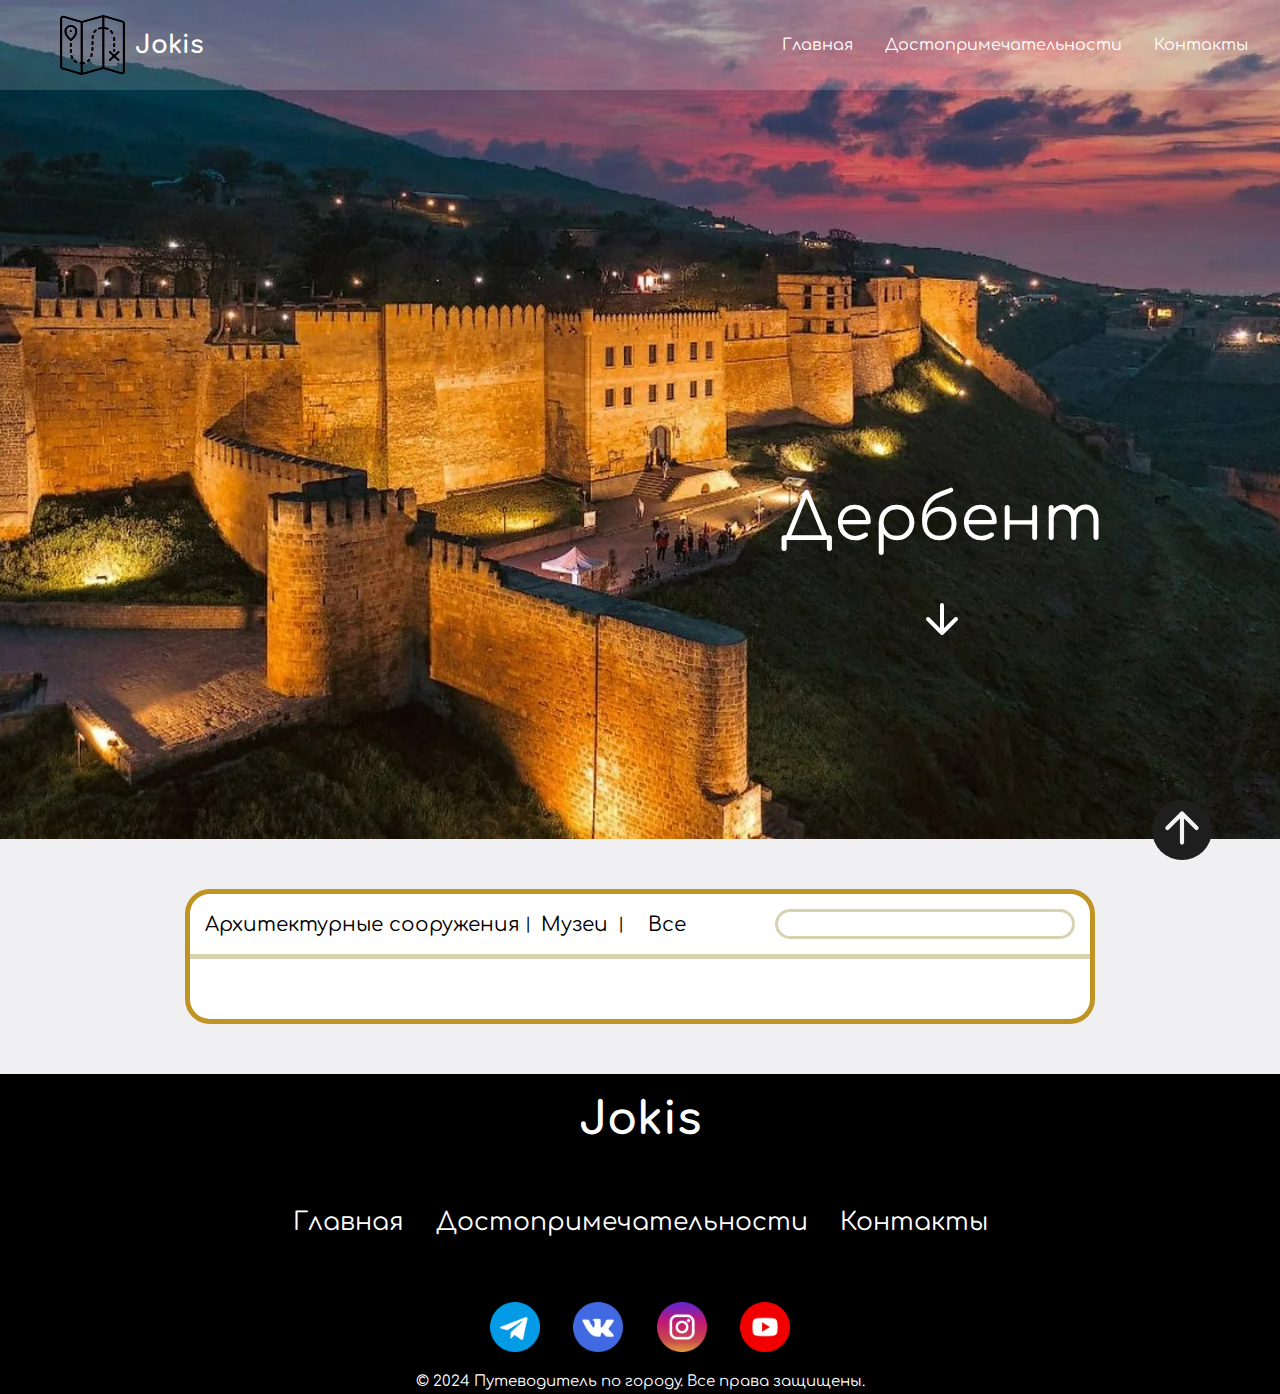
==== commit 34e692f6: "Измененна цветовая гамма (Фильтрация не исправленна)" ====
--- a/index2.html
+++ b/index2.html
@@ -9,23 +9,6 @@
     <link rel="preconnect" href="https://fonts.googleapis.com">
     <link rel="preconnect" href="https://fonts.gstatic.com" crossorigin>
     <link href="https://fonts.googleapis.com/css2?family=Comfortaa:wght@300..700&display=swap" rel="stylesheet">
-    <style>
-        #loader {
-            display: none;
-            font-size: 24px;
-            text-align: center;
-        }
-        .attraction {
-            border: 1px solid #ccc;
-            margin: 10px;
-            padding: 10px;
-            border-radius: 5px;
-        }
-        img {
-            max-width: 100%;
-            height: auto;
-        }
-    </style>
 </head>
 <body>
     <div class="yakor">
@@ -59,11 +42,11 @@
         </div>
         <div class="header__intro">
             <p class="intro">Дербент</p>
-            <a href="#slid2"><img src="./assets/img/Arrow left.svg" alt=""></a>
+            <a href="#dep"><img src="./assets/img/Arrow left.svg" alt=""></a>
         </div>
         <script src="./assets/JS/burger.js"></script>
     </header>
-    <section class="dep">
+    <section class="dep" id="dep">
         <div class="dep__box">
             <div class="top">
                 <div class="top-bottoms">
--- a/assets/css/style.css
+++ b/assets/css/style.css
@@ -139,7 +139,7 @@
 .slider {
   display: flex;
   width: 100%;
-  height: 852px;
+  height: 562px;
   margin: 0 auto 0 auto;
   padding-bottom: 90px;
   padding-top: 90px;
@@ -148,10 +148,9 @@
 }
 .slider__container {
   position: relative;
-  width: 1400px;
-  height: 852px;
+  width: 1000px;
+  height: 552px;
   margin: 0 auto;
-  overflow: hidden;
 }
 .slider__container-block {
   width: 100%;
@@ -160,8 +159,8 @@
 .slider__container .prev-button, .slider__container .next-button {
   position: absolute;
   top: 45%;
-  width: 160px;
-  height: 140px;
+  width: 110px;
+  height: 60px;
   border: 0;
 }
 .slider__container .prev-button {
@@ -174,8 +173,6 @@
 .slider img {
   width: 100%;
   height: 100%;
-  -o-object-fit: cover;
-     object-fit: cover;
 }
 
 .bloks {
@@ -189,7 +186,7 @@
   justify-content: center;
 }
 .bloks__block1 {
-  width: 1210px;
+  width: 80%;
   height: 476px;
   background-color: #ffffff;
   border: 5px solid #BF9424;
@@ -201,13 +198,14 @@
 }
 .bloks__block1 .intro {
   font-size: 50px;
+  text-align: center;
 }
 .bloks__block1 p {
   font-size: 50px;
   color: #BF9424;
 }
 .bloks__block1-intro {
-  width: 1152px;
+  width: 90%;
   height: 325px;
   margin-top: 40px;
   border: 5px solid rgba(16, 17, 12, 0.6431372549);
@@ -273,8 +271,9 @@
   width: 900px;
   height: auto;
   margin: 50px auto;
-  background-color: rgba(194, 194, 194, 0.738);
+  background-color: white;
   border-radius: 25px;
+  border: 5px solid #BF9424;
 }
 .dep__box .top {
   width: 100%;
@@ -284,7 +283,7 @@
   gap: 70px;
   justify-content: center;
   align-items: center;
-  border-bottom: 1px solid black;
+  border-bottom: 5px solid #D9D2B0;
 }
 .dep__box .top .top-bottoms {
   width: 500px;
@@ -320,13 +319,13 @@
   font-size: 18px;
   background: url("../Перенесенное изображение (2).png") no-repeat 3px 1px white;
   background-size: auto 90%;
-  border: 1px solid #000;
+  border: 3px solid #D9D2B0;
   padding: 5px 5px 5px 40px;
 }
 .dep__box .top input:focus {
   outline: none;
   background-color: #fff;
-  box-shadow: 0 0 0 5px rgba(129, 140, 248, 0.3);
+  box-shadow: 0 0 0 5px rgba(191, 147, 36, 0.2745098039);
 }
 .dep__cards {
   display: grid;
@@ -338,6 +337,7 @@
   height: 240px;
   background-color: #fff;
   padding: 20px;
+  border: 5px solid #D9D2B0;
   border-radius: 10px;
   box-shadow: 0 0 10px rgba(0, 0, 0, 0.1);
 }
@@ -354,68 +354,6 @@
 .dep__cards .card .img img {
   width: 100%;
   height: 100%;
-}
-
-.filtr {
-  position: fixed;
-  top: 0;
-  left: 0;
-  width: 100%;
-  height: 100%;
-  z-index: 9999998;
-  background-color: rgba(38, 38, 38, 0);
-  display: grid;
-  align-items: center;
-  justify-content: center;
-  overflow-y: auto;
-  visibility: hidden;
-  opacity: 0;
-  transition: opacity 0.4s, visibility 0.4s;
-}
-.filtr__modal {
-  width: 530px;
-  height: 420px;
-  background-color: aquamarine;
-  border-radius: 20px;
-}
-.filtr__modal-fi {
-  width: 500px;
-  height: 230px;
-  margin: 30px auto;
-  display: flex;
-  justify-content: space-between;
-}
-.filtr__modal-fi input {
-  margin-right: 5px;
-}
-.filtr__modal-fi .list {
-  height: 200px;
-  display: flex;
-  gap: 10px;
-  flex-direction: column;
-}
-.filtr__modal .submit {
-  width: 220px;
-  height: 50px;
-  position: relative;
-  top: 20px;
-  left: 28.5%;
-  border: 1px solid;
-  border-radius: 5px;
-}
-.filtr__modal .submit:hover {
-  color: black;
-}
-.filtr img {
-  position: relative;
-  float: right;
-  top: -20px;
-  left: 30px;
-  cursor: pointer;
-}
-.filtr.open {
-  visibility: visible;
-  opacity: 1;
 }
 
 .delete {
@@ -757,9 +695,9 @@
 }
 
 #button-index4 {
-  position: absolute;
-  top: 18%;
-  left: 5%;
+  position: relative;
+  top: -46px;
+  left: -55px;
   width: 40px;
   height: 40px;
   border: 0;
@@ -781,26 +719,28 @@
 .modal-index4 {
   width: 100%;
   height: 100%;
-  background-color: rgba(0, 0, 0, 0.5019607843);
   display: flex;
   align-items: center;
   justify-content: center;
   padding: 80px 0;
 }
 .modal-index4__box {
-  width: 1200px;
-  height: 100%;
-  background-color: #bf9324;
+  width: 80%;
+  height: 100%;
+  background-color: white;
+  border: 4px solid #BF9424;
   border-radius: 20px;
 }
 .modal-index4__box h1 {
+  text-align: center;
   height: 20px;
-  margin: 20px 0 20px 20px;
+  margin: 30px 0 20px 20px;
 }
 .modal-index4__box-left {
-  width: 30%;
-  height: auto;
+  width: 60%;
+  height: 40%;
   margin-left: 40px;
+  box-shadow: 0px 0px 50px 0px rgba(217, 210, 176, 0.85);
 }
 .modal-index4__box-right {
   width: 30%;
@@ -812,9 +752,9 @@
 .modal-index4__box-right_title {
   width: 100%;
   height: 100%;
-  background-color: #ff0000;
+  border: 5px solid rgba(16, 17, 12, 0.2901960784);
+  border-radius: 10px;
   padding: 10px;
-  border-radius: 10px;
   font-size: 17px;
 }
 .modal-index4__box-right_button {
@@ -827,12 +767,17 @@
 .modal-index4__box-right_button button {
   width: 120px;
   height: 40px;
-  border: 0;
+  border: 2px solid #BF9424;
   border-radius: 10px;
+  background-color: white;
+  cursor: pointer;
+}
+.modal-index4__box-right_button button:hover {
+  background-color: #BF9424;
 }
 .modal-index4__box-img {
-  width: 190%;
-  height: 30%;
+  width: 100%;
+  height: 400px;
 }
 .modal-index4__box-img img {
   width: 100%;
@@ -844,17 +789,16 @@
   justify-content: center;
   margin-top: 20px;
 }
-
 #pagination button {
   margin: 10px 5px;
   padding: 5px 10px;
   cursor: pointer;
   border: 0;
   border-radius: 5px;
-}
-
+  background-color: #D9D2B0;
+}
 #pagination button.active {
-  background-color: #007bff;
+  background-color: #BF9424;
   color: white;
 }
 
@@ -877,7 +821,7 @@
     z-index: 1; /* Устанавливаем выше фона */
     background-color: #F0F0F2;
   }
-  .header__container-logo p {
+  .header__container-logo a {
     color: black;
   }
   .header__container-navbar .hamburger-menu .open {
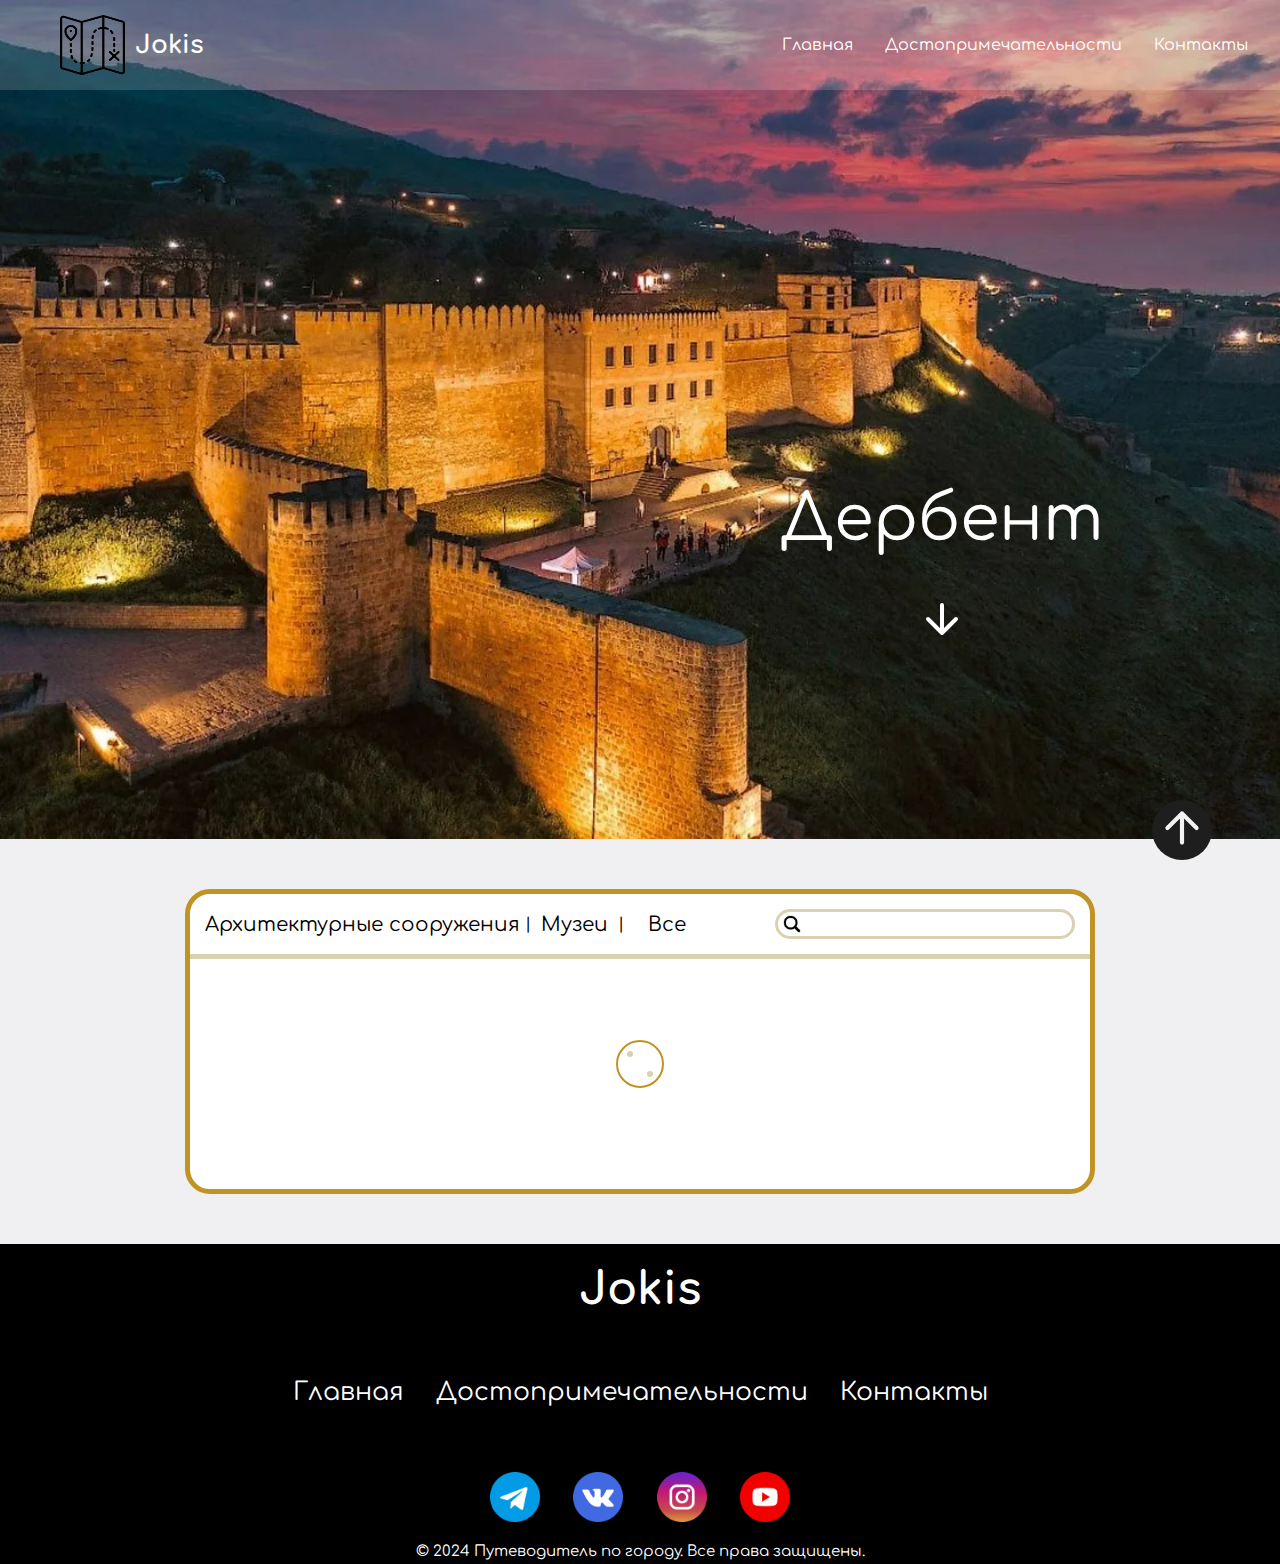
==== commit 3aa8070b: "Добавлен loader" ====
--- a/index2.html
+++ b/index2.html
@@ -59,6 +59,9 @@
                 <input id='search_input' type="search">
             </div>
             <div class="dep__cards" id="dep__cards">
+                <div class="loader-display">
+                    <span class="loader"></span>
+                </div>
                 <!-- <div class="card str-1 bam" id="1">
                     <div class="img" style="background-color: black; width: 200px; height: 150px;"><img style="width: 100%; height: 100%;" src="./assets/img/img_in_api/maik2.jpg" alt=""></div>
                     <h3>Дербентский маяк</h3>
--- a/assets/css/style.css
+++ b/assets/css/style.css
@@ -14,6 +14,14 @@
   to {
     top: 0;
     opacity: 1;
+  }
+}
+@keyframes rotation {
+  0% {
+    transform: rotate(0deg);
+  }
+  100% {
+    transform: rotate(360deg);
   }
 }
 * {
@@ -285,16 +293,16 @@
   align-items: center;
   border-bottom: 5px solid #D9D2B0;
 }
-.dep__box .top .top-bottoms {
+.dep__box .top-bottoms {
   width: 500px;
   display: flex;
   justify-content: space-around;
   align-items: center;
 }
-.dep__box .top .top-bottoms p {
+.dep__box .top-bottoms p {
   padding: 5px;
 }
-.dep__box .top .top-bottoms button {
+.dep__box .top-bottoms button {
   position: relative;
   width: 80%;
   height: 30px;
@@ -305,7 +313,7 @@
   white-space: nowrap;
   cursor: pointer;
 }
-.dep__box .top .top-bottoms button:hover {
+.dep__box .top-bottoms button:hover {
   color: black;
   border-bottom: 2px solid black;
   border-radius: 0;
@@ -317,7 +325,7 @@
   border-radius: 20px;
   border: 0;
   font-size: 18px;
-  background: url("../Перенесенное изображение (2).png") no-repeat 3px 1px white;
+  background: url("../img/Перенесенное изображение (2).png") no-repeat 3px 1px white;
   background-size: auto 90%;
   border: 3px solid #D9D2B0;
   padding: 5px 5px 5px 40px;
@@ -330,6 +338,7 @@
 .dep__cards {
   display: grid;
   grid-template-columns: repeat(3, 2fr);
+  justify-content: center;
   gap: 20px;
   padding: 20px;
 }
@@ -498,14 +507,17 @@
 
 .helping {
   width: 100%;
-  height: 620px;
-  margin: 0 auto;
+  height: 100vh;
+  display: flex;
+  align-items: center;
+  justify-content: center;
+  flex-direction: column;
   background-color: rgba(255, 255, 255, 0.9411764706);
 }
 .helping__container {
   width: 1000px;
   height: 168px;
-  padding: 50px 0;
+  padding: 0 0 50px 0;
   margin: 0 auto;
   display: flex;
   flex-direction: column;
@@ -725,16 +737,20 @@
   padding: 80px 0;
 }
 .modal-index4__box {
-  width: 80%;
+  width: 60%;
   height: 100%;
   background-color: white;
   border: 4px solid #BF9424;
   border-radius: 20px;
 }
+.modal-index4__box #box {
+  display: flex;
+  justify-content: space-between;
+  align-items: flex-start;
+  margin: 70px 20px;
+}
 .modal-index4__box h1 {
   text-align: center;
-  height: 20px;
-  margin: 30px 0 20px 20px;
 }
 .modal-index4__box-left {
   width: 60%;
@@ -802,6 +818,60 @@
   color: white;
 }
 
+.loader-display {
+  width: 315%;
+  height: 90px;
+  margin: 40px auto;
+  display: flex;
+  align-items: center;
+  justify-content: center;
+}
+.loader-display .loader {
+  width: 48px;
+  height: 48px;
+  border: 2px solid #BF9424;
+  border-radius: 50%;
+  display: inline-block;
+  position: relative;
+  box-sizing: border-box;
+  animation: rotation 1s linear infinite;
+}
+.loader-display .loader::after {
+  content: "";
+  box-sizing: border-box;
+  position: absolute;
+  left: 0;
+  top: 0;
+  background: #D9D2B0;
+  width: 6px;
+  height: 6px;
+  transform: translate(150%, 150%);
+  border-radius: 50%;
+}
+.loader-display .loader::before {
+  content: "";
+  box-sizing: border-box;
+  position: absolute;
+  background: #D9D2B0;
+  width: 6px;
+  height: 6px;
+  transform: translate(150%, 150%);
+  border-radius: 50%;
+  left: auto;
+  top: auto;
+  right: 0;
+  bottom: 0;
+  transform: translate(-150%, -150%);
+}
+@keyframes rotation {
+  0% {
+    transform: rotate(0deg);
+  }
+  100% {
+    transform: rotate(360deg);
+  }
+}
+
 @media only screen and (max-width: 768px) {
   .header {
     width: 100%;
@@ -826,9 +896,9 @@
   }
   .header__container-navbar .hamburger-menu .open {
     position: fixed;
-    left: 34.8%;
+    left: 28.2%;
     float: right;
-    width: 65%;
+    width: 72%;
     background-color: rgba(0, 0, 0, 0.7725490196);
     display: flex;
     flex-direction: column;
@@ -985,47 +1055,6 @@
     margin: 0;
     margin-top: 20px;
   }
-  .slid2 {
-    width: 100%;
-    height: 100%;
-  }
-  .slid2 p {
-    text-align: center;
-    width: 100%;
-    font-size: 150%;
-    margin: 30px 0;
-  }
-  .slid2__boxs {
-    width: 80%;
-    height: 100%;
-    justify-content: space-between;
-    margin-bottom: 50px;
-  }
-  .slid2__boxs-box {
-    width: 103%;
-    height: 100%;
-    align-items: center;
-    flex-direction: column;
-  }
-  .slid2__boxs-box img {
-    width: 100%;
-    height: 100%;
-  }
-  .slid2__boxs-box__text-intro {
-    width: 96.5%;
-    height: 100%;
-    justify-content: start;
-    border-top: none;
-    border-left: 5px solid #bf9324;
-  }
-  .slid2__boxs-box__text-intro .intro {
-    font-size: 130%;
-    margin: 10px 0;
-  }
-  .slid2__boxs-box__text-intro .text {
-    margin: 10px 0;
-    font-size: 100%;
-  }
   .maps {
     width: 100%;
     height: 100%;
@@ -1059,6 +1088,38 @@
     display: flex;
     align-items: center;
     text-align: center;
+  }
+  .dep {
+    width: 100%;
+    height: 100%;
+  }
+  .dep__box {
+    width: 90%;
+  }
+  .dep__box .top {
+    width: 100%;
+    height: 100%;
+    padding: 20px 0 20px 0;
+    align-items: center;
+    justify-content: center;
+    gap: 20px;
+    flex-direction: column-reverse;
+  }
+  .dep__box .top-bottoms {
+    width: 100%;
+    gap: 10px;
+    flex-direction: column;
+  }
+  .dep__box .top-bottoms button {
+    width: 80%;
+    height: 100%;
+    white-space: normal;
+  }
+  .dep__cards {
+    grid-template-columns: repeat(1, 1fr);
+  }
+  .dep .loader-display {
+    left: 1%;
   }
   .helping {
     width: 100%;
@@ -1155,6 +1216,49 @@
     width: 100%;
     height: 100%;
   }
+  .modal-index4 #button-index4 {
+    display: none;
+  }
+  .modal-index4__box {
+    width: 85%;
+  }
+  .modal-index4__box #box {
+    flex-direction: column;
+    margin: 20px 20px;
+  }
+  .modal-index4__box h1 {
+    width: 80%;
+    height: auto;
+    margin: 30px auto;
+  }
+  .modal-index4__box-left {
+    width: 100%;
+    height: 100%;
+    margin: 0;
+  }
+  .modal-index4__box-img {
+    width: 99.95%;
+    height: 200px;
+  }
+  .modal-index4__box-img img {
+    width: 100%;
+  }
+  .modal-index4__box-right {
+    width: 100%;
+    margin: 40px 0 0 0;
+  }
+  .modal-index4__box-right_title {
+    width: 90%;
+    margin: 0 auto;
+    text-align: center;
+  }
+  .modal-index4__box-right_button {
+    width: 100%;
+  }
+  .modal-index4__box-right_button button {
+    width: 80%;
+    font-size: 100%;
+  }
   .header__container-logo {
     margin-left: 10px;
   }
@@ -1164,4 +1268,4 @@
   .header__container-navbar .nav-links {
     display: none;
   }
-}+}
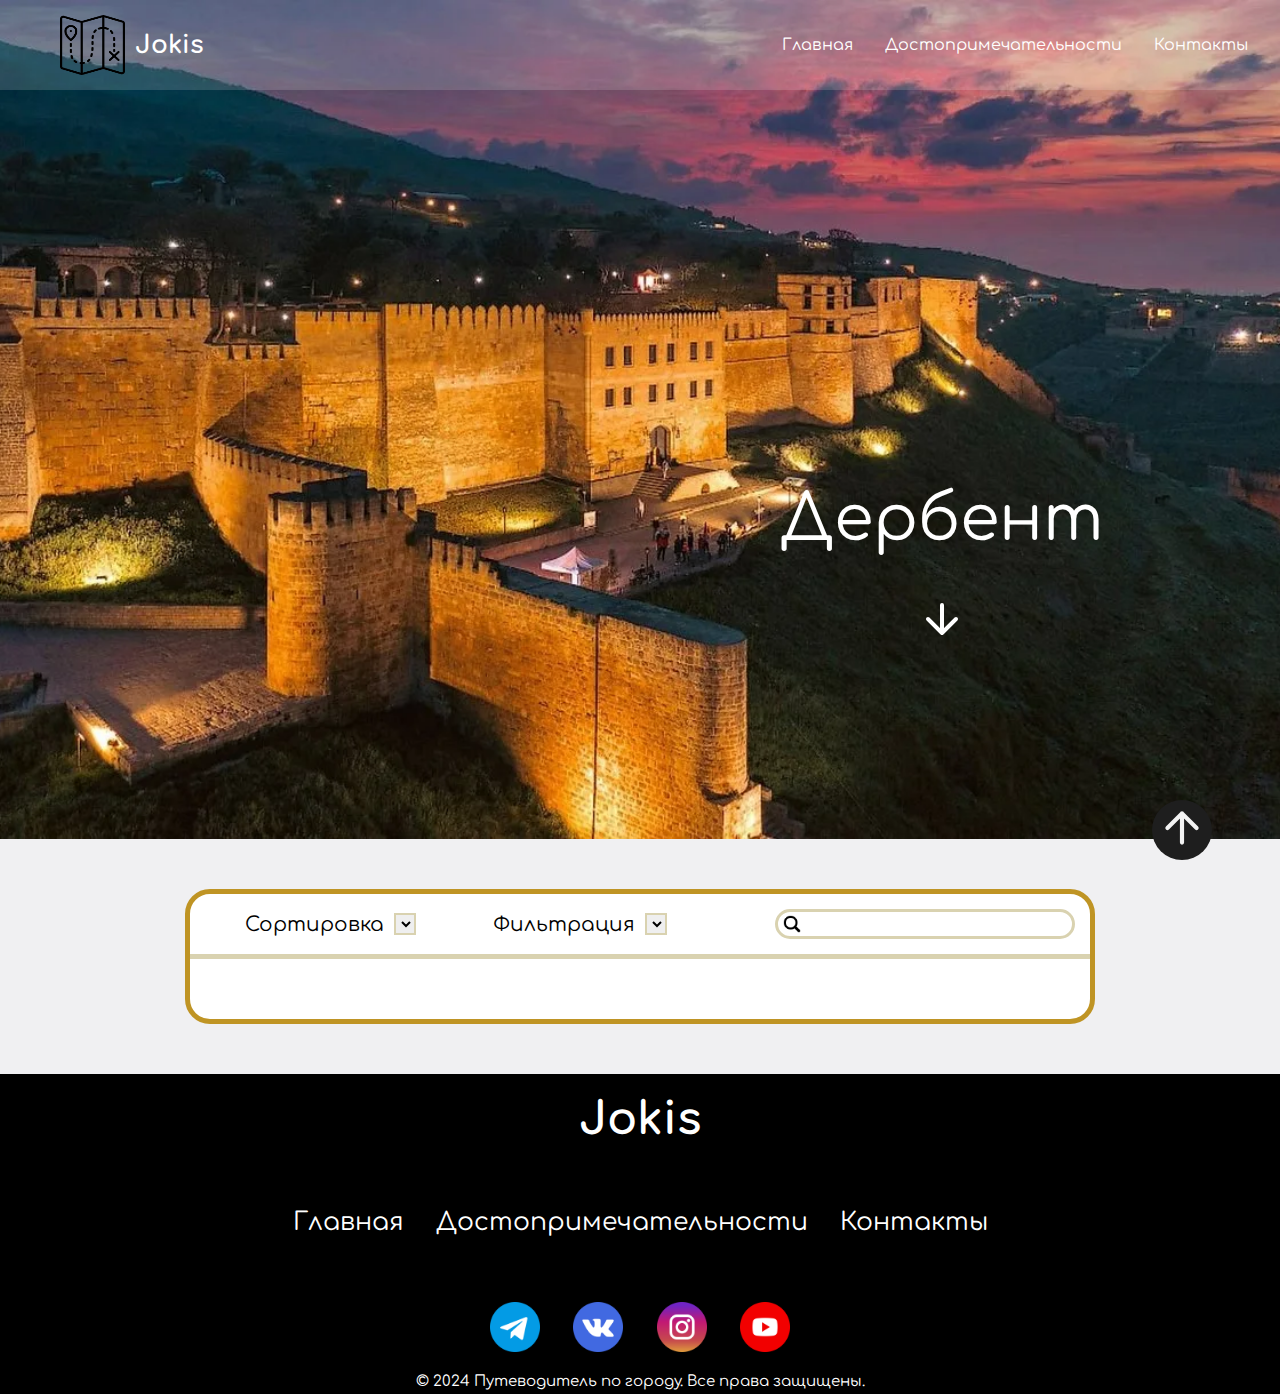
==== commit da53818e: "Добавлен новый функционал: при выборе из категории или фильтарции, изменятся ссылка, но не обновляет" ====
--- a/index2.html
+++ b/index2.html
@@ -50,60 +50,38 @@
         <div class="dep__box">
             <div class="top">
                 <div class="top-bottoms">
-                    <button class="button_filtr" id='filtr-1'>Архитектурные сооружения</button>
-                    <p>|</p>
-                    <button class="button_filtr" id='filtr-2'>Музеи</button>
-                    <p>|</p>
-                    <button class="button_filtr" id='filtr-3'>Все</button>
+                    <label>
+                        Сортировка
+                            <select id="sort">
+                                <option value="none">Без сортировки</option>
+                                <option value="popularity">По популярности (высокая)</option>
+                                <option value="-popularity">По популярности (низкая)</option>
+                            </select>
+                    </label>
+                    <label>
+                        Фильтрация
+                            <select id="filtrs">
+                                <option value="">Без фильтра</option>
+                                <option value="all">Все</option>
+                                <option value="district">По району</option>
+                                <option value="type">По типу</option>
+                            </select>
+                    </label>
                 </div>
                 <input id='search_input' type="search">
+            </div>
+            <div id="result">
+                <!-- буги буги))) -->
             </div>
             <div class="dep__cards" id="dep__cards">
                 <div class="loader-display">
                     <span class="loader"></span>
                 </div>
-                <!-- <div class="card str-1 bam" id="1">
-                    <div class="img" style="background-color: black; width: 200px; height: 150px;"><img style="width: 100%; height: 100%;" src="./assets/img/img_in_api/maik2.jpg" alt=""></div>
-                    <h3>Дербентский маяк</h3>
-                </div>
-                <div class="card str-1" id="2">
-                    <div class="img" style="background-color: black; width: 200px; height: 150px;"></div>
-                    <h3>Кырхляр</h3>
-                </div>
-                <div class="card str-1" id="3">
-                    <div class="img" style="background-color: black; width: 200px; height: 150px;"></div>
-                    <h3>Парк имени Низами Гянджеви</h3>
-                </div>
-                <div class="card str-1" id="4">
-                    <div class="img" style="background-color: black; width: 200px; height: 150px;"></div>
-                    <h3>Дербентская стена</h3>
-                </div>
-                <div class="card str-1 bum" id="5">
-                    <div class="img" style="background-color: black; width: 200px; height: 150px;"></div>
-                    <h3>Нарын-кала</h3>
-                </div>
-                <div class="card str-2" id="6">
-                    <div class="img" style="background-color: black; width: 200px; height: 150px;"></div>
-                    <h3>Домик Петра I. </h3>
-                </div>
-                <div class="card str-2" id="7">
-                    <div class="img" style="background-color: black; width: 200px; height: 150px;"></div>
-                    <h3>Келе-Нумаз</h3>
-                </div>
-                <div class="card str-2" id="8">
-                    <div class="img" style="background-color: black; width: 200px; height: 150px;"></div>
-                    <h3>Церковь Святого Всеспасителя</h3>
-                </div>
-                <div class="card str-2" id="9">
-                    <div class="img" style="background-color: black; width: 200px; height: 150px;"></div>
-                    <h3>Дербентская Джума-мечеть</h3>
-                </div>
-                <div class="card str-2" id="10">
-                    <div class="img" style="background-color: black; width: 200px; height: 150px;"></div>
-                    <h3>Церковь Покрова</h3>
-                </div> -->
+                <!-- прогрузка карточек -->
             </div>
-            <div id="pagination"></div>
+            <div id="pagination">
+                
+            </div>
         </div>
         <script src="./assets/JS/index2.js"></script>
     </section>
--- a/assets/css/style.css
+++ b/assets/css/style.css
@@ -299,25 +299,18 @@
   justify-content: space-around;
   align-items: center;
 }
-.dep__box .top-bottoms p {
-  padding: 5px;
-}
-.dep__box .top-bottoms button {
-  position: relative;
-  width: 80%;
-  height: 30px;
-  border: 0;
-  border-radius: 5px;
-  background-color: rgba(0, 0, 0, 0);
+.dep__box .top-bottoms label {
+  width: 40%;
+  display: flex;
+  gap: 10px;
+  align-items: center;
+  justify-content: center;
   font-size: 20px;
-  white-space: nowrap;
-  cursor: pointer;
-}
-.dep__box .top-bottoms button:hover {
-  color: black;
-  border-bottom: 2px solid black;
-  border-radius: 0;
-  transition-duration: 0.5;
+}
+.dep__box .top-bottoms label select {
+  width: 22px;
+  height: 22px;
+  border: 2px solid #D9D2B0;
 }
 .dep__box .top input {
   width: 300px;
@@ -334,6 +327,25 @@
   outline: none;
   background-color: #fff;
   box-shadow: 0 0 0 5px rgba(191, 147, 36, 0.2745098039);
+}
+.dep #pagination {
+  display: flex;
+  justify-content: center;
+  align-items: center;
+  gap: 10px;
+  margin-top: 20px;
+}
+.dep #pagination button {
+  margin: 10px 5px;
+  padding: 5px 10px;
+  cursor: pointer;
+  border: 0;
+  border-radius: 5px;
+  background-color: #D9D2B0;
+}
+.dep #pagination button.active {
+  background-color: #BF9424;
+  color: white;
 }
 .dep__cards {
   display: grid;
@@ -737,7 +749,7 @@
   padding: 80px 0;
 }
 .modal-index4__box {
-  width: 60%;
+  width: 75%;
   height: 100%;
   background-color: white;
   border: 4px solid #BF9424;
@@ -780,15 +792,15 @@
   align-items: center;
   justify-content: center;
 }
-.modal-index4__box-right_button button {
-  width: 120px;
-  height: 40px;
+.modal-index4__box-right_button a {
+  padding: 10px;
   border: 2px solid #BF9424;
   border-radius: 10px;
   background-color: white;
+  text-align: center;
   cursor: pointer;
 }
-.modal-index4__box-right_button button:hover {
+.modal-index4__box-right_button a:hover {
   background-color: #BF9424;
 }
 .modal-index4__box-img {
@@ -800,31 +812,11 @@
   height: 100%;
 }
 
-#pagination {
-  display: flex;
-  justify-content: center;
-  margin-top: 20px;
-}
-#pagination button {
-  margin: 10px 5px;
-  padding: 5px 10px;
-  cursor: pointer;
-  border: 0;
-  border-radius: 5px;
-  background-color: #D9D2B0;
-}
-#pagination button.active {
-  background-color: #BF9424;
-  color: white;
-}
-
 .loader-display {
-  width: 315%;
-  height: 90px;
-  margin: 40px auto;
-  display: flex;
-  align-items: center;
-  justify-content: center;
+  display: none;
+  text-align: center;
+  font-size: 20px;
+  margin: 20px;
 }
 .loader-display .loader {
   width: 48px;
@@ -902,21 +894,19 @@
     background-color: rgba(0, 0, 0, 0.7725490196);
     display: flex;
     flex-direction: column;
-    align-items: end;
+    align-items: center;
   }
   .header__container-navbar .hamburger-menu .open .close {
-    position: relative;
-    width: 100%;
-    height: 100%;
+    position: absolute;
+    top: 20px;
     float: right;
-    margin-right: 2.5%;
-    margin-top: 20px;
+    right: 8px;
   }
   .header__container-navbar .hamburger-menu .open ul {
-    position: relative;
+    position: absolute;
     display: flex;
     flex-direction: column;
-    margin-right: 10px;
+    top: 80px;
     gap: 20px;
   }
   .header__container-navbar .hamburger-menu .open ul .button {
@@ -1129,6 +1119,7 @@
   .helping__container {
     width: 100%;
     height: 100%;
+    margin-top: 20px;
   }
   .helping__container-title {
     font-size: 200%;
@@ -1268,4 +1259,4 @@
   .header__container-navbar .nav-links {
     display: none;
   }
-}
+}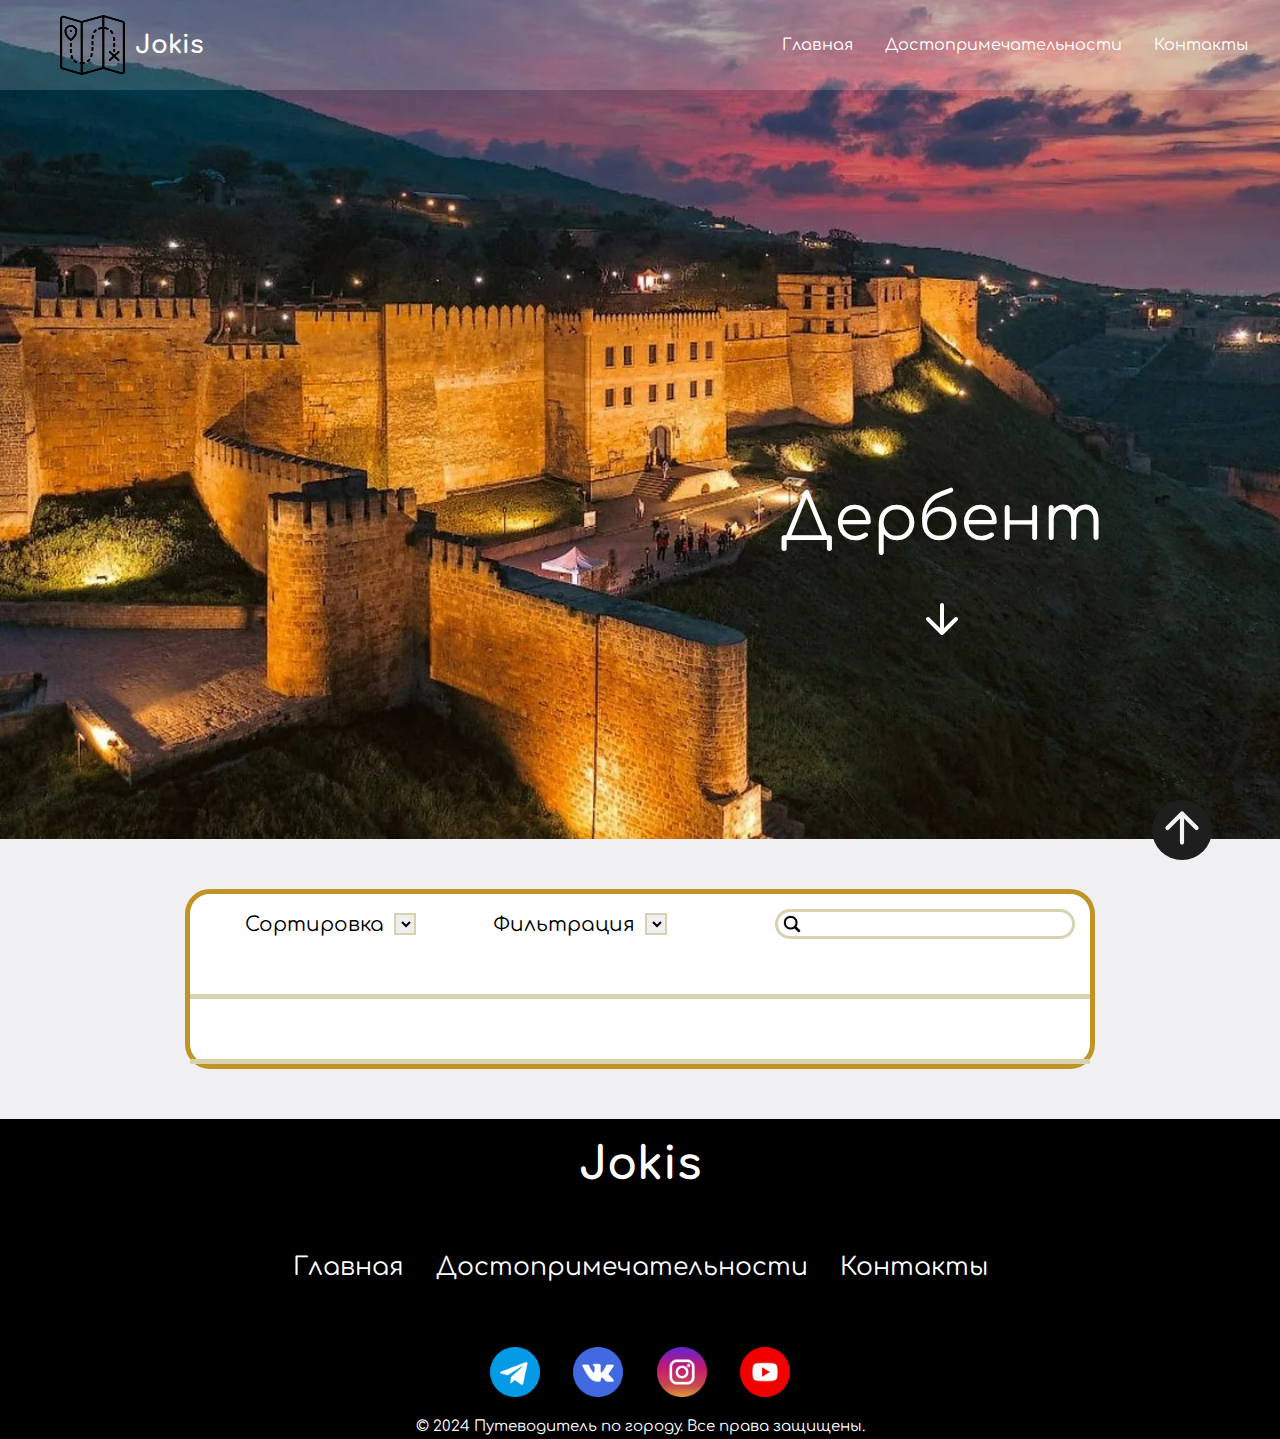
==== commit b83921b3: "Исправлен интрефейс на странице с достопримечательности. Работает функционал сортировки и фильтрации" ====
--- a/index2.html
+++ b/index2.html
@@ -62,7 +62,6 @@
                         Фильтрация
                             <select id="filtrs">
                                 <option value="">Без фильтра</option>
-                                <option value="all">Все</option>
                                 <option value="district">По району</option>
                                 <option value="type">По типу</option>
                             </select>
--- a/assets/css/style.css
+++ b/assets/css/style.css
@@ -291,7 +291,6 @@
   gap: 70px;
   justify-content: center;
   align-items: center;
-  border-bottom: 5px solid #D9D2B0;
 }
 .dep__box .top-bottoms {
   width: 500px;
@@ -328,12 +327,26 @@
   background-color: #fff;
   box-shadow: 0 0 0 5px rgba(191, 147, 36, 0.2745098039);
 }
+.dep__box #result {
+  width: 100%;
+  height: auto;
+  display: flex;
+  align-items: center;
+  justify-content: center;
+  flex-direction: column;
+  gap: 10px;
+  font-size: 25px;
+  padding: 20px 0;
+  text-align: center;
+  border-bottom: 5px solid #D9D2B0;
+}
 .dep #pagination {
   display: flex;
   justify-content: center;
   align-items: center;
   gap: 10px;
   margin-top: 20px;
+  border-top: 5px solid #D9D2B0;
 }
 .dep #pagination button {
   margin: 10px 5px;
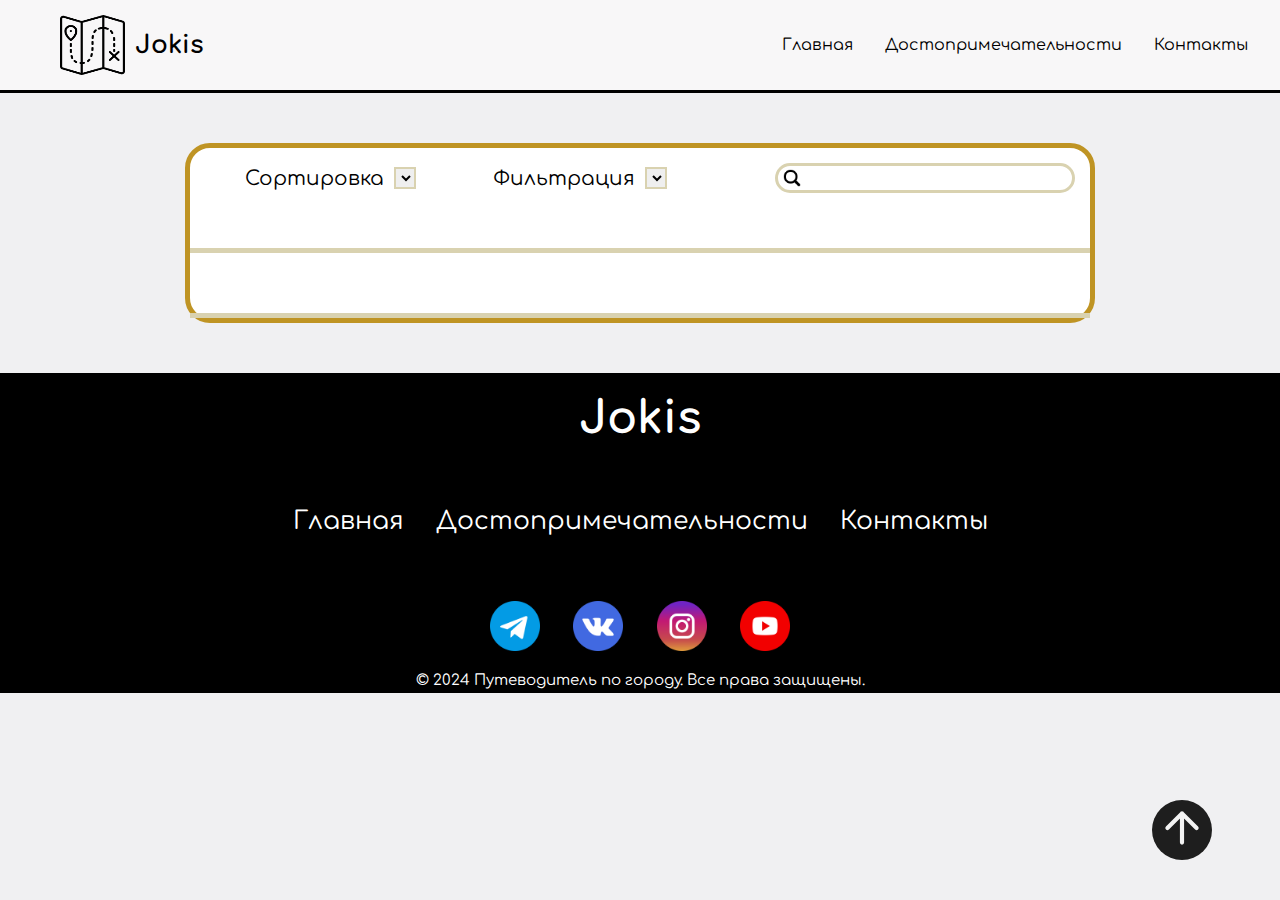
==== commit 1efe9e4d: "Исправлен баг с сортировокй и изменем живой поиск" ====
--- a/index2.html
+++ b/index2.html
@@ -14,11 +14,11 @@
     <div class="yakor">
         <a href="#header"><img src="./assets/img/Arrow up.svg" alt="" width="50px" height="50px"></a>
     </div>
-    <header class="header" id="header">
-        <div class="header__container">
+    <header class="header" id="header" style="background: none; height: auto;">
+        <div class="header__container" style="background-color: #F8F7F8; border-bottom: 3px solid #000000;">
             <div class="header__container-logo">
                 <img src="./assets/img/maps_2953336.png" alt="" width="65px" height="60px"> 
-                <a href="./index.html">Jokis</p>
+                <a href="./index.html" style="color: #000000;">Jokis</p>
             </div>
             <div class="header__container-navbar">
                 <div class="hamburger-menu">
@@ -33,16 +33,12 @@
                     </div>
                 </div>
                 <ul class="nav-links">
-                    <li><a href="./index.html">Главная</a></li>
-                    <li><a href="./index2.html">Достопримечательности</a></li>
-                    <li><a href="./index3.html">Контакты</a></li>
+                    <li><a style="color: black;" href="./index.html">Главная</a></li>
+                    <li><a style="color: black;" href="./index2.html">Достопримечательности</a></li>
+                    <li><a style="color: black;" href="./index3.html">Контакты</a></li>
                 </ul>
             </div>
 
-        </div>
-        <div class="header__intro">
-            <p class="intro">Дербент</p>
-            <a href="#dep"><img src="./assets/img/Arrow left.svg" alt=""></a>
         </div>
         <script src="./assets/JS/burger.js"></script>
     </header>
